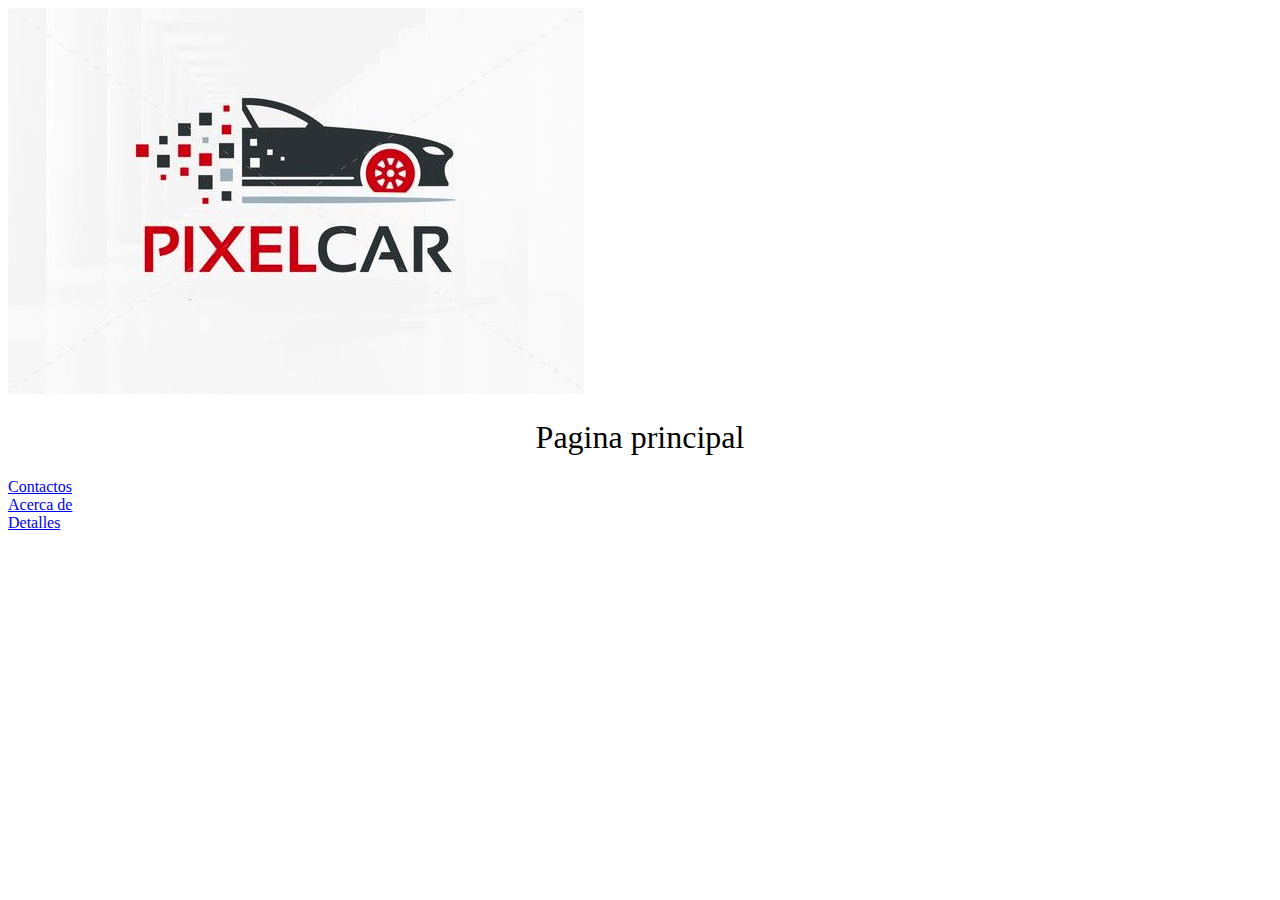
==== WWW/index.html @ ed3bb085 "Avances al index y css" ====
<!-- a) Landing page que presente a la empresa y los vehículos que tiene disponibles.  -->

<!DOCTYPE html>
<html lang="en">
<head>
    <meta charset="UTF-8">
    <meta http-equiv="X-UA-Compatible" content="IE=edge">
    <meta name="viewport" content="width=device-width, initial-scale=1.0">
    <title>Pixel Car</title>
    <link rel="stylesheet" href="../estilos.css">
</head>
<body>
    <div>
        <a href="index.html">    
        <img id="logo" src="../imagenes/pixelCar_logo_color.png" alt="Logo de la compañia">
        </a>
    </div>

    <h1 class="titulos">Pagina principal</h1>
    <div>
        <div>
            <a href="./contactos.html" title="Visita la pagina de contactos">Contactos</a>
        </div>
        <div>
            <a href="./acerca_de.html" title="Visita la pagina de acerca de">Acerca de</a>
        </div>
        <div>
            <a href="./detalles.html" title="Visita la pagina de detalles">Detalles</a>
        </div>
    </div>

</body>
</html>
---- estilos.css ----
h1{
    font-weight: 400;
}

.titulos{
    text-align: center;
}
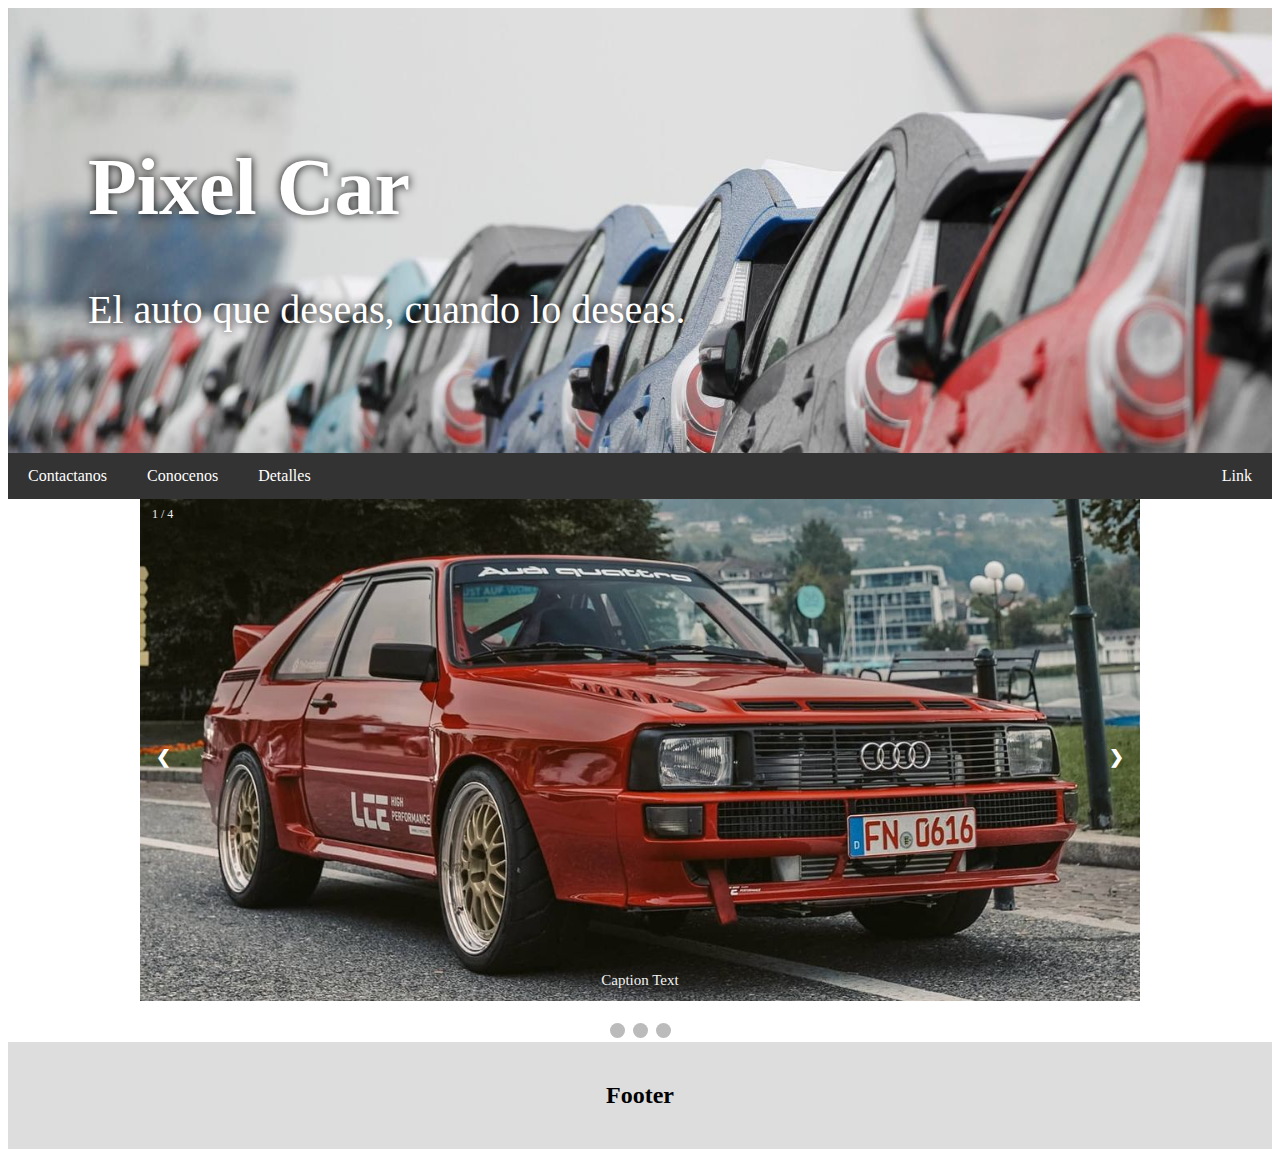
==== commit 4cd3814b: "El index no se quiere actualizar" ====
--- a/WWW/index.html
+++ b/WWW/index.html
@@ -10,24 +10,89 @@
     <link rel="stylesheet" href="../estilos.css">
 </head>
 <body>
-    <div>
+    <!--Logo
+    <div>  
         <a href="index.html">    
-        <img id="logo" src="../imagenes/pixelCar_logo_color.png" alt="Logo de la compañia">
+        <img id="logo"  src="../imagenes/pixelCar_logo_color.png" alt="Logo de la compañia">
         </a>
+    </div> 
+    -->
+
+    <!--Header-->
+    <div class="header">            
+        <h1>Pixel Car</h1>
+        <p>El auto que deseas, cuando lo deseas.</p>
+      </div>
+
+    <!--Barra de navegacion-->
+    <div class="navbar">
+        <a href="./contactos.html" title="Visita la pagina de contactos">Contactanos</a>
+        <a href="./acerca_de.html" title="Visita la pagina de acerca de">Conocenos</a>
+        <a href="./detalles.html" title="Visita la pagina de detalles">Detalles</a>
+        <a href="#" class="right">Link</a>
     </div>
 
-    <h1 class="titulos">Pagina principal</h1>
-    <div>
-        <div>
-            <a href="./contactos.html" title="Visita la pagina de contactos">Contactos</a>
-        </div>
-        <div>
-            <a href="./acerca_de.html" title="Visita la pagina de acerca de">Acerca de</a>
-        </div>
-        <div>
-            <a href="./detalles.html" title="Visita la pagina de detalles">Detalles</a>
-        </div>
+<!-- Slideshow container -->
+<div class="slideshow-container">
+
+    <!-- Full-width images with number and caption text -->
+    <div class="mySlides fade">
+      <div class="numbertext">1 / 4</div>
+      <img src="../imagenes/quattro.jpg" style="width:100%">
+      <div class="text">Caption Text</div>
     </div>
+  
+    <div class="mySlides fade">
+      <div class="numbertext">2 / 4</div>
+      <img src="../imagenes/rs200.jpg" style="width:100%">
+      <div class="text">Caption Two</div>
+    </div>
+  
+    <div class="mySlides fade">
+      <div class="numbertext">3 / 4</div>
+      <img src="../imagenes/ae86_trueno.jpg" style="width:100%">
+      <div class="text">Caption Three</div>
+    </div>
+
+    <div class="mySlides fade">
+        <div class="numbertext">4 / 4</div>
+        <img src="../imagenes/ford_escort.jpg" style="width:100%">
+        <div class="text">Caption Four</div>
+      </div>
+  
+    <!-- Next and previous buttons -->
+    <a class="prev" onclick="plusSlides(-1)">&#10094;</a>
+    <a class="next" onclick="plusSlides(1)">&#10095;</a>
+  </div>
+  <br>
+  
+  <!-- The dots/circles -->
+  <div style="text-align:center">
+    <span class="dot" onclick="currentSlide(1)"></span>
+    <span class="dot" onclick="currentSlide(2)"></span>
+    <span class="dot" onclick="currentSlide(3)"></span>
+  </div>
+
+  <script>
+        var slideIndex = 0;
+    showSlides();
+
+    function showSlides() {
+    var i;
+    var slides = document.getElementsByClassName("mySlides");
+    for (i = 0; i < slides.length; i++) {
+        slides[i].style.display = "none";
+    }
+    slideIndex++;
+    if (slideIndex > slides.length) {slideIndex = 1}
+    slides[slideIndex-1].style.display = "block";
+    setTimeout(showSlides, 5000); // Change image every 5 seconds
+    }
+  </script>
+
+<div class="footer">
+    <h2>Footer</h2>
+  </div>
 
 </body>
 </html>--- a/estilos.css
+++ b/estilos.css
@@ -1,7 +1,175 @@
-h1{
-    font-weight: 400;
+.titulos{
+    text-align: center;
 }
 
-.titulos{
+#logo{
+    width: 200px;
+    height:200px;
+    margin-left: auto;
+    margin-right: auto;
+    display: block;
+}
+
+.center {
+    display: block;
+    margin-left: auto;
+    margin-right: auto;
+    width: 50%;
+  }
+
+.derecha-arriba{
+    border-radius: 10px;
+    border:1px solid rgb(41, 41, 41);
+    height:500px;
+}
+
+.header {
+    padding: 80px; /* some padding */
+    text-align: left;
+    vertical-align: top;
+    background-image: url('./imagenes/carRental.jpg');
+    background-repeat: no-repeat;
+    background-size: 100% 100%;
+    background-attachment: fixed;
+    color: white; /* white text color */
+    text-shadow: black 0px 0px 10px;
+  }
+  
+  /* Increase the font size of the <h1> element */
+  .header h1 {
+    font-size: 80px;
+  }
+
+  .header p {
+      font-size: 40px;
+  }
+
+             /* Style the top navigation bar */
+.navbar {
+    overflow: hidden; /* Hide overflow */
+    background-color: #333; /* Dark background color */
+  }
+  
+  /* Style the navigation bar links */
+  .navbar a {
+    float: left; /* Make sure that the links stay side-by-side */
+    display: block; /* Change the display to block, for responsive reasons (see below) */
+    color: white; /* White text color */
+    text-align: center; /* Center the text */
+    padding: 14px 20px; /* Add some padding */
+    text-decoration: none; /* Remove underline */
+  }
+  
+  /* Right-aligned link */
+  .navbar a.right {
+    float: right; /* Float a link to the right */
+  }
+  
+  /* Change color on hover/mouse-over */
+  .navbar a:hover {
+    background-color: #ddd; /* Grey background color */
+    color: black; /* Black text color */
+  }
+
+
+
+  * {box-sizing:border-box}
+
+  /* Slideshow container */
+  .slideshow-container {
+    max-width: 1000px;
+    position: relative;
+    margin: auto;
+  }
+  
+  /* Hide the images by default */
+  .mySlides {
+    display: none;
+  }
+  
+  /* Next & previous buttons */
+  .prev, .next {
+    cursor: pointer;
+    position: absolute;
+    top: 50%;
+    width: auto;
+    margin-top: -22px;
+    padding: 16px;
+    color: white;
+    font-weight: bold;
+    font-size: 18px;
+    transition: 0.6s ease;
+    border-radius: 0 3px 3px 0;
+    user-select: none;
+  }
+  
+  /* Position the "next button" to the right */
+  .next {
+    right: 0;
+    border-radius: 3px 0 0 3px;
+  }
+  
+  /* On hover, add a black background color with a little bit see-through */
+  .prev:hover, .next:hover {
+    background-color: rgba(0,0,0,0.8);
+  }
+  
+  /* Caption text */
+  .text {
+    color: #f2f2f2;
+    font-size: 15px;
+    padding: 8px 12px;
+    position: absolute;
+    bottom: 8px;
+    width: 100%;
     text-align: center;
-}+  }
+  
+  /* Number text (1/3 etc) */
+  .numbertext {
+    color: #f2f2f2;
+    font-size: 12px;
+    padding: 8px 12px;
+    position: absolute;
+    top: 0;
+  }
+  
+  /* The dots/bullets/indicators */
+  .dot {
+    cursor: pointer;
+    height: 15px;
+    width: 15px;
+    margin: 0 2px;
+    background-color: #bbb;
+    border-radius: 50%;
+    display: inline-block;
+    transition: background-color 0.6s ease;
+  }
+  
+  .active, .dot:hover {
+    background-color: #717171;
+  }
+  
+  /* Fading animation */
+  .fade {
+    -webkit-animation-name: fade;
+    -webkit-animation-duration: 1.5s;
+    animation-name: fade;
+    animation-duration: 1.5s;
+  }
+  
+  @-webkit-keyframes fade {
+    from {opacity: .4}
+    to {opacity: 1}
+  }
+  
+  @keyframes fade {
+    from {opacity: .4}
+    to {opacity: 1}
+  }
+
+  .footer {
+    padding: 20px; /* Some padding */
+    text-align: center; /* Center text*/
+    background: #ddd; /* Grey background */
+  }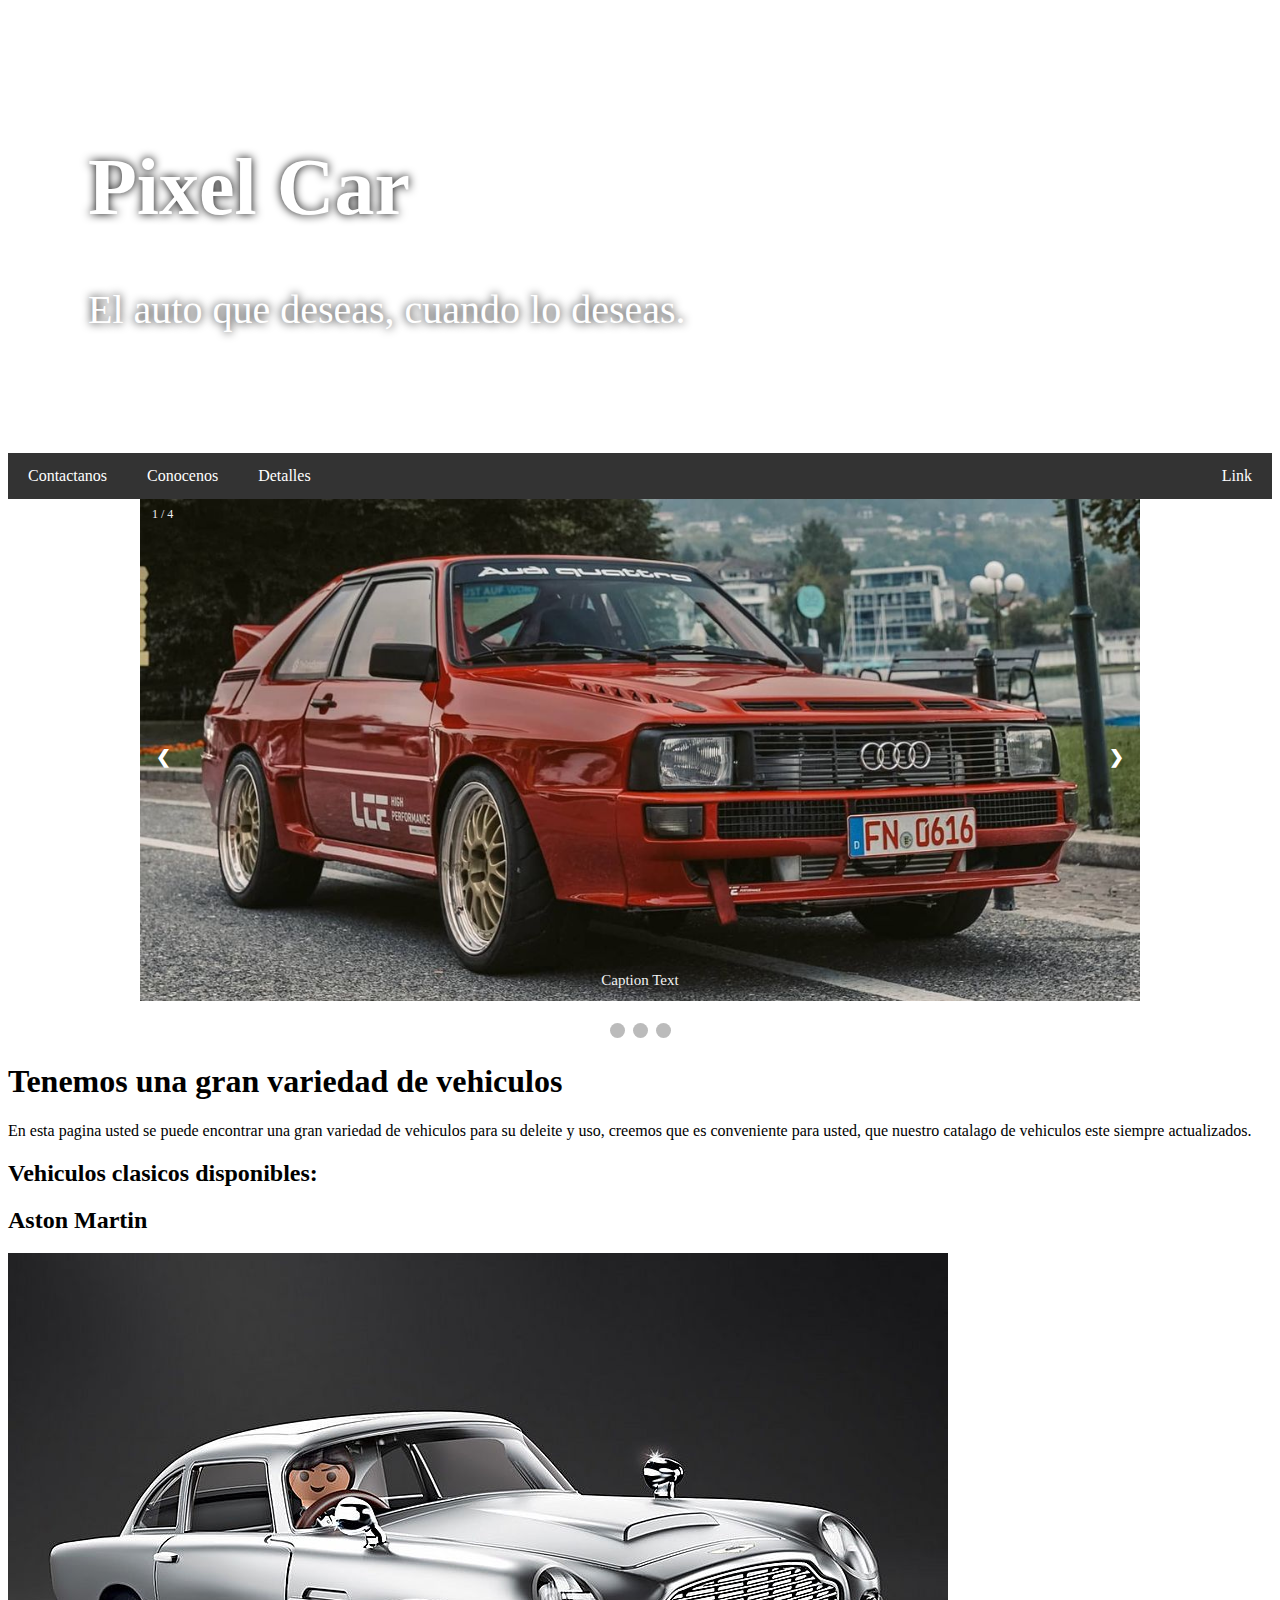
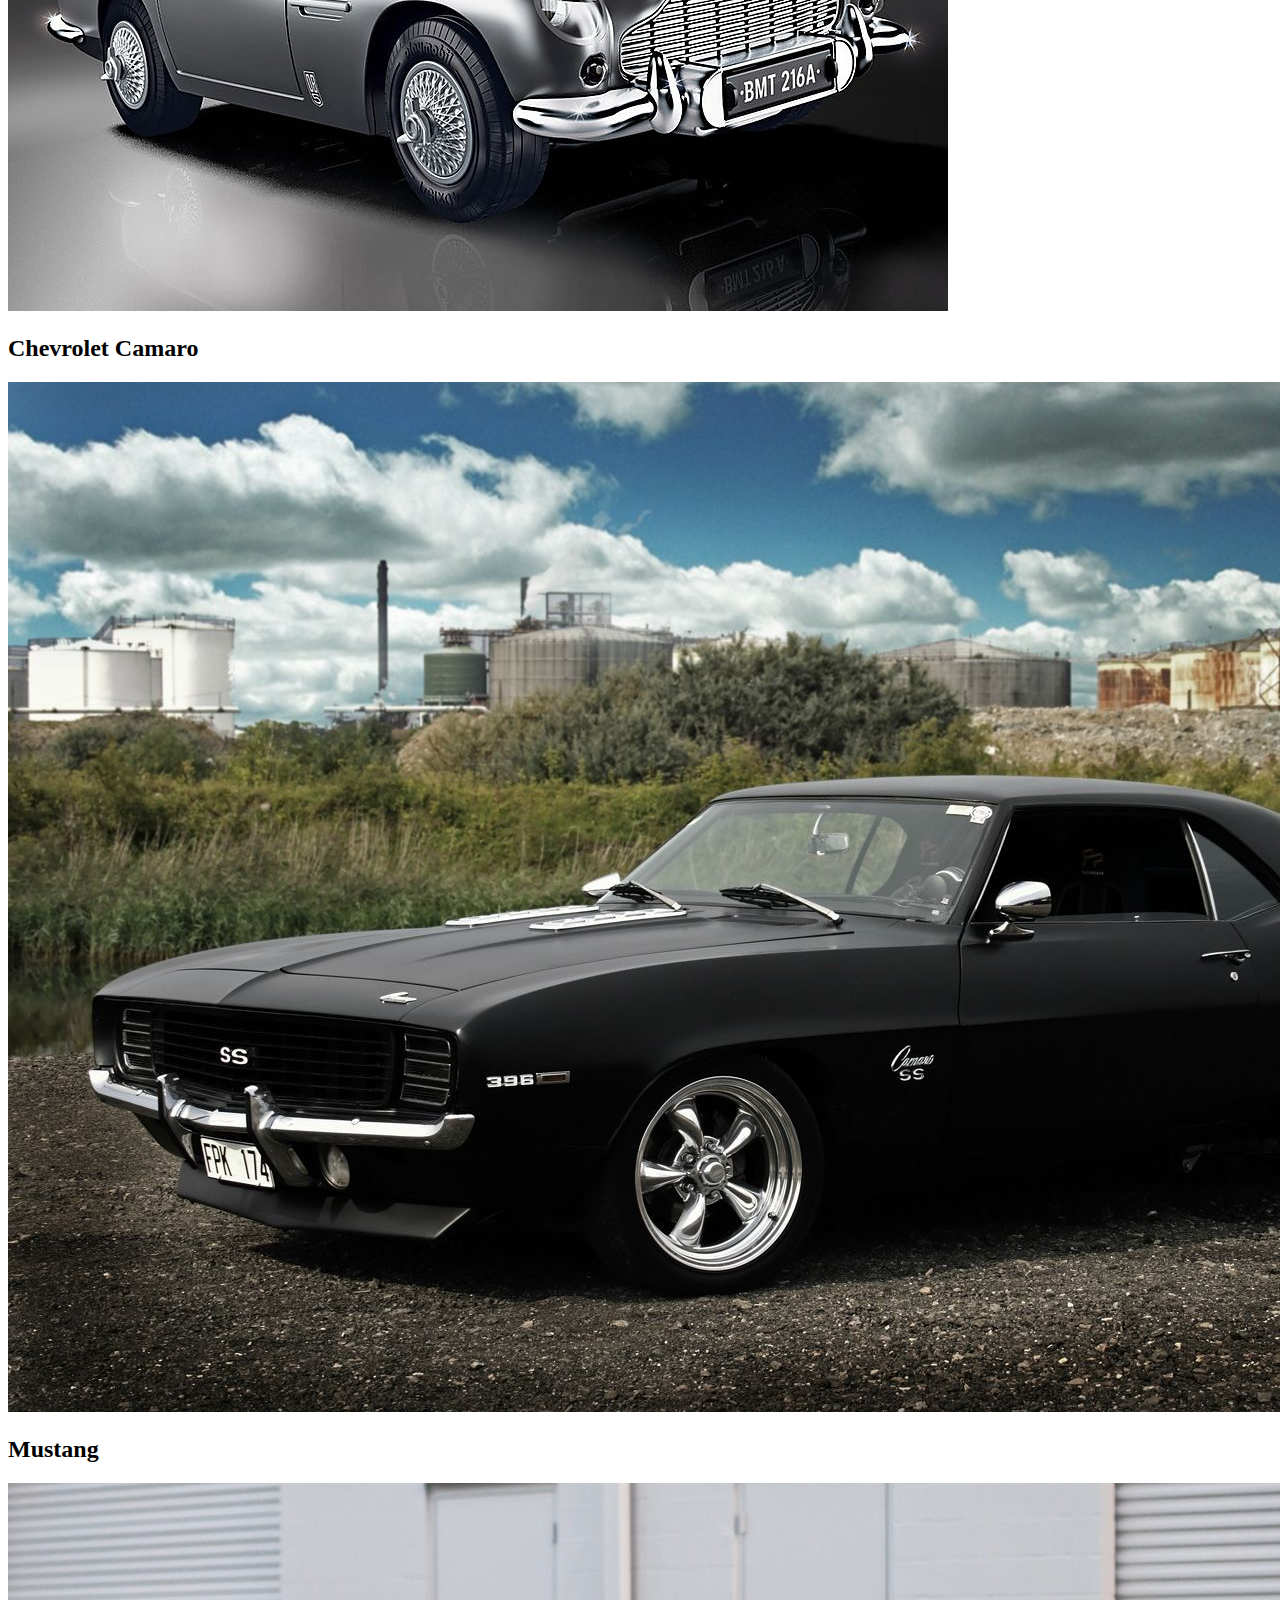
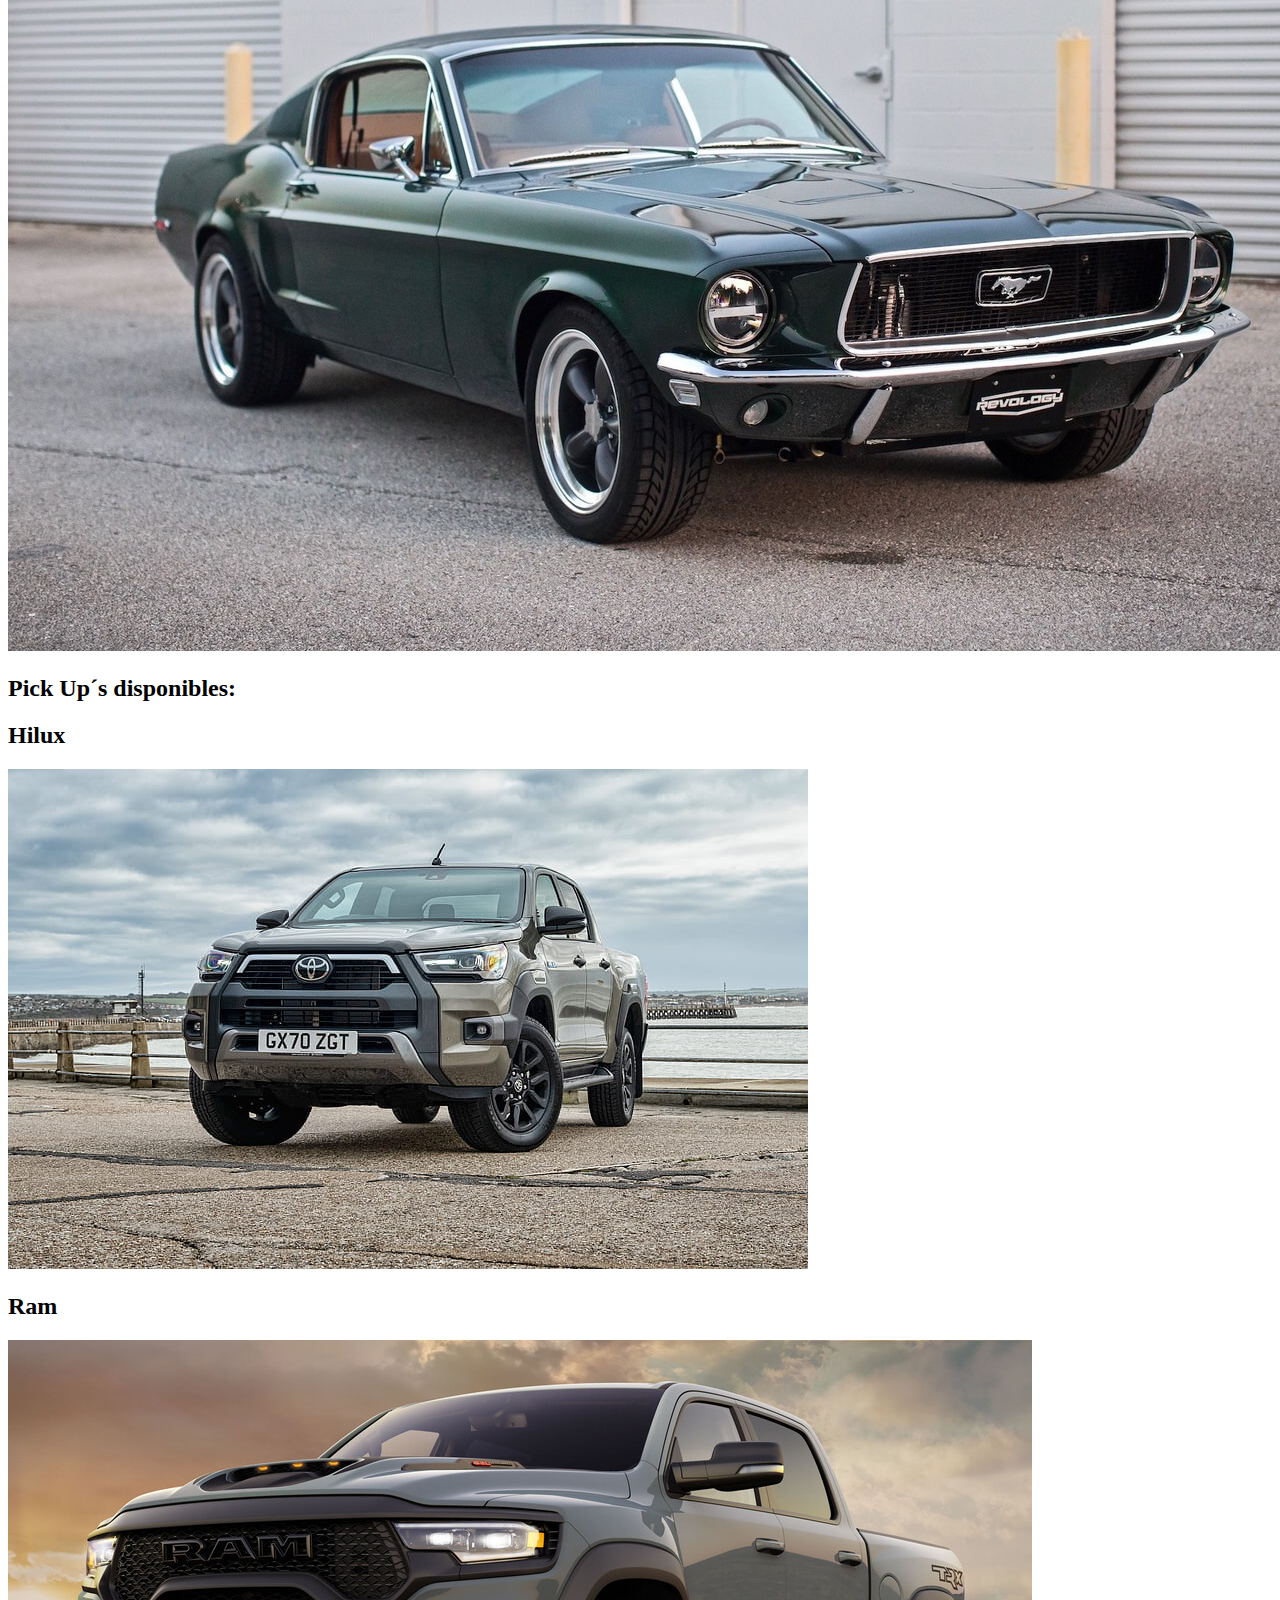
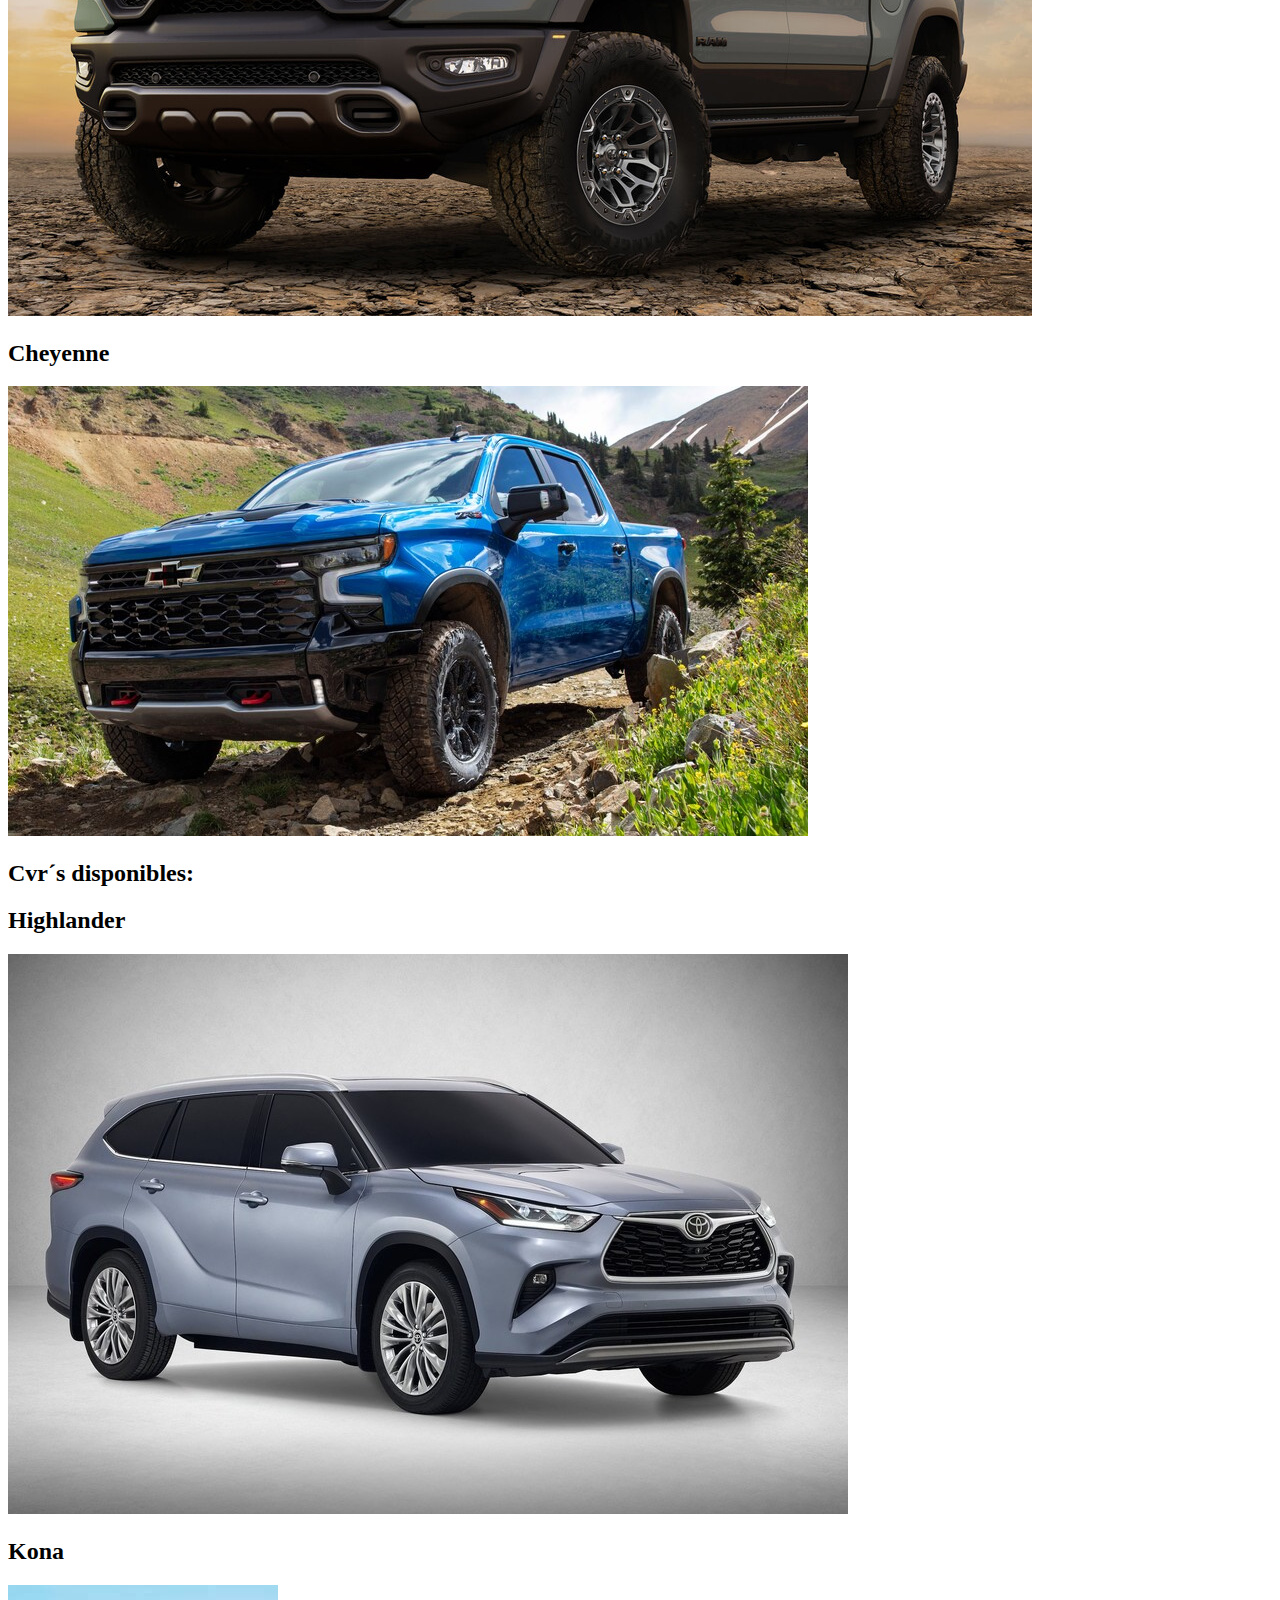
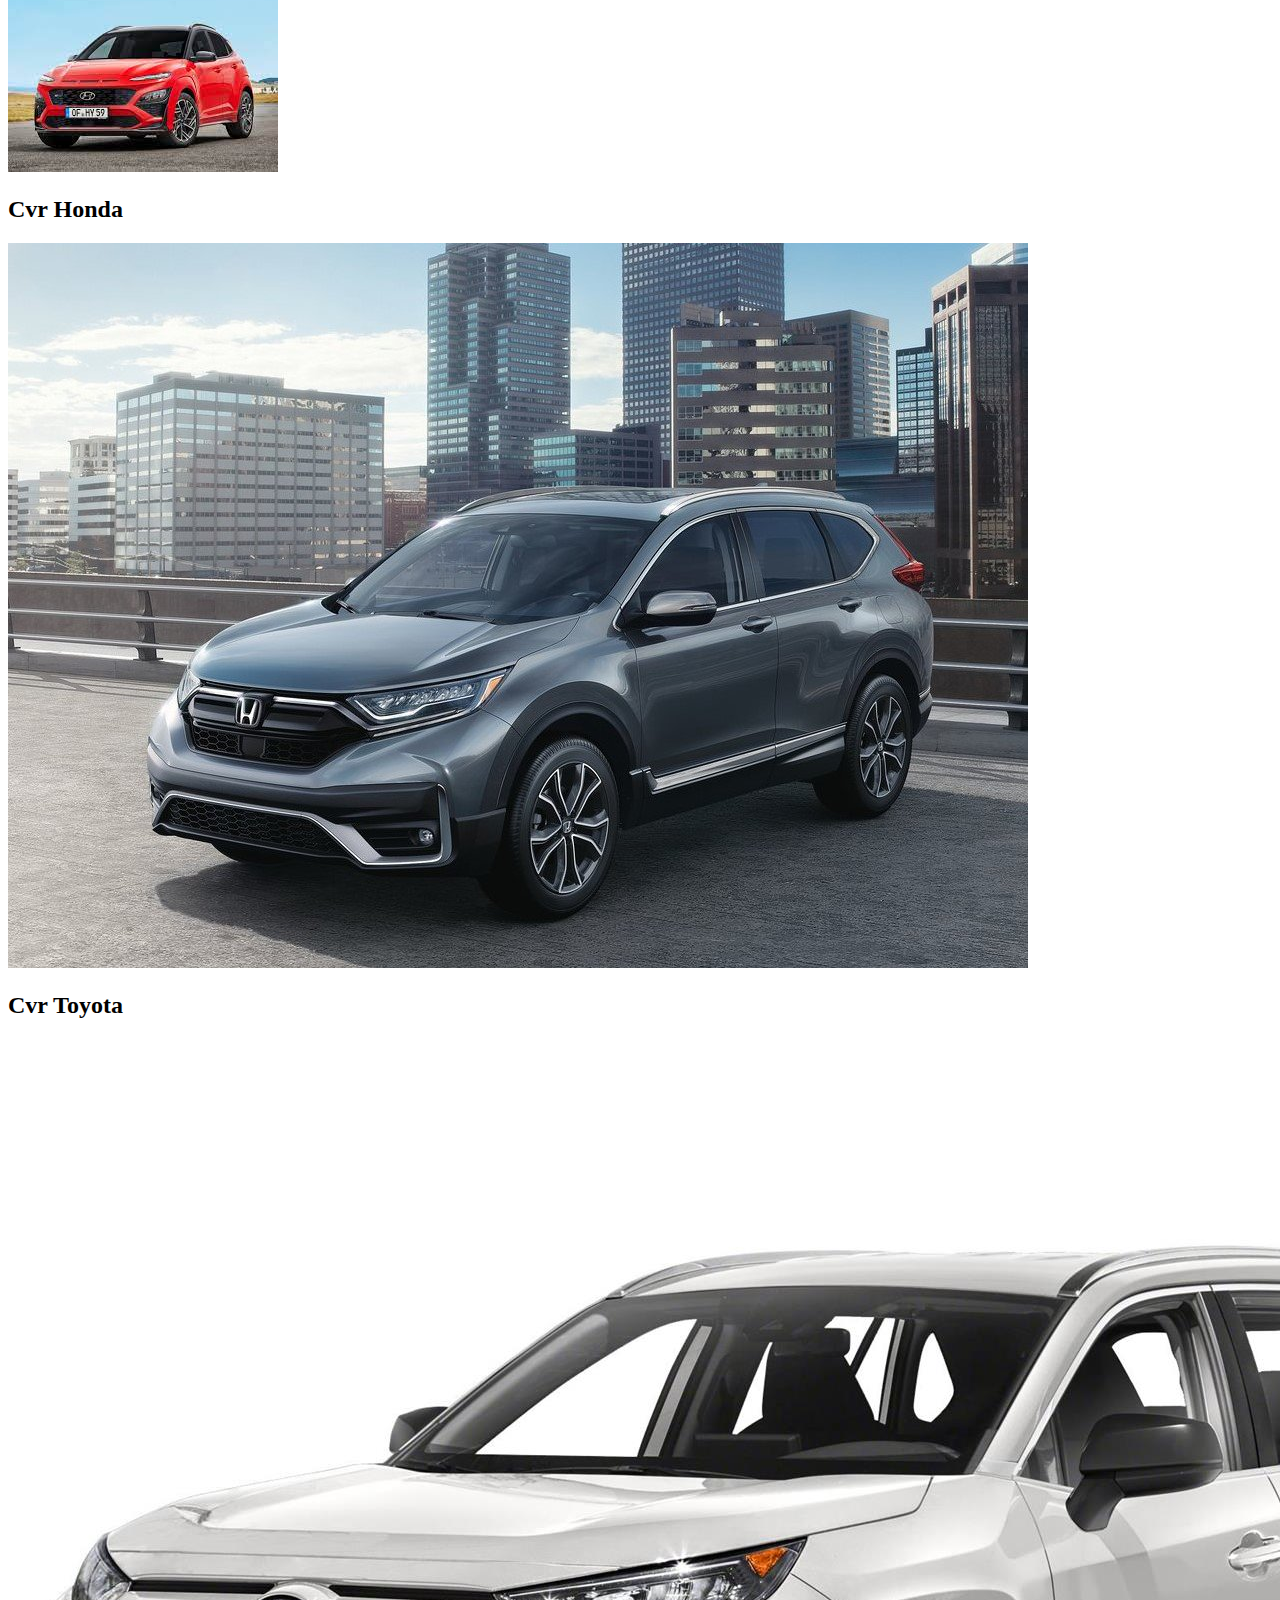
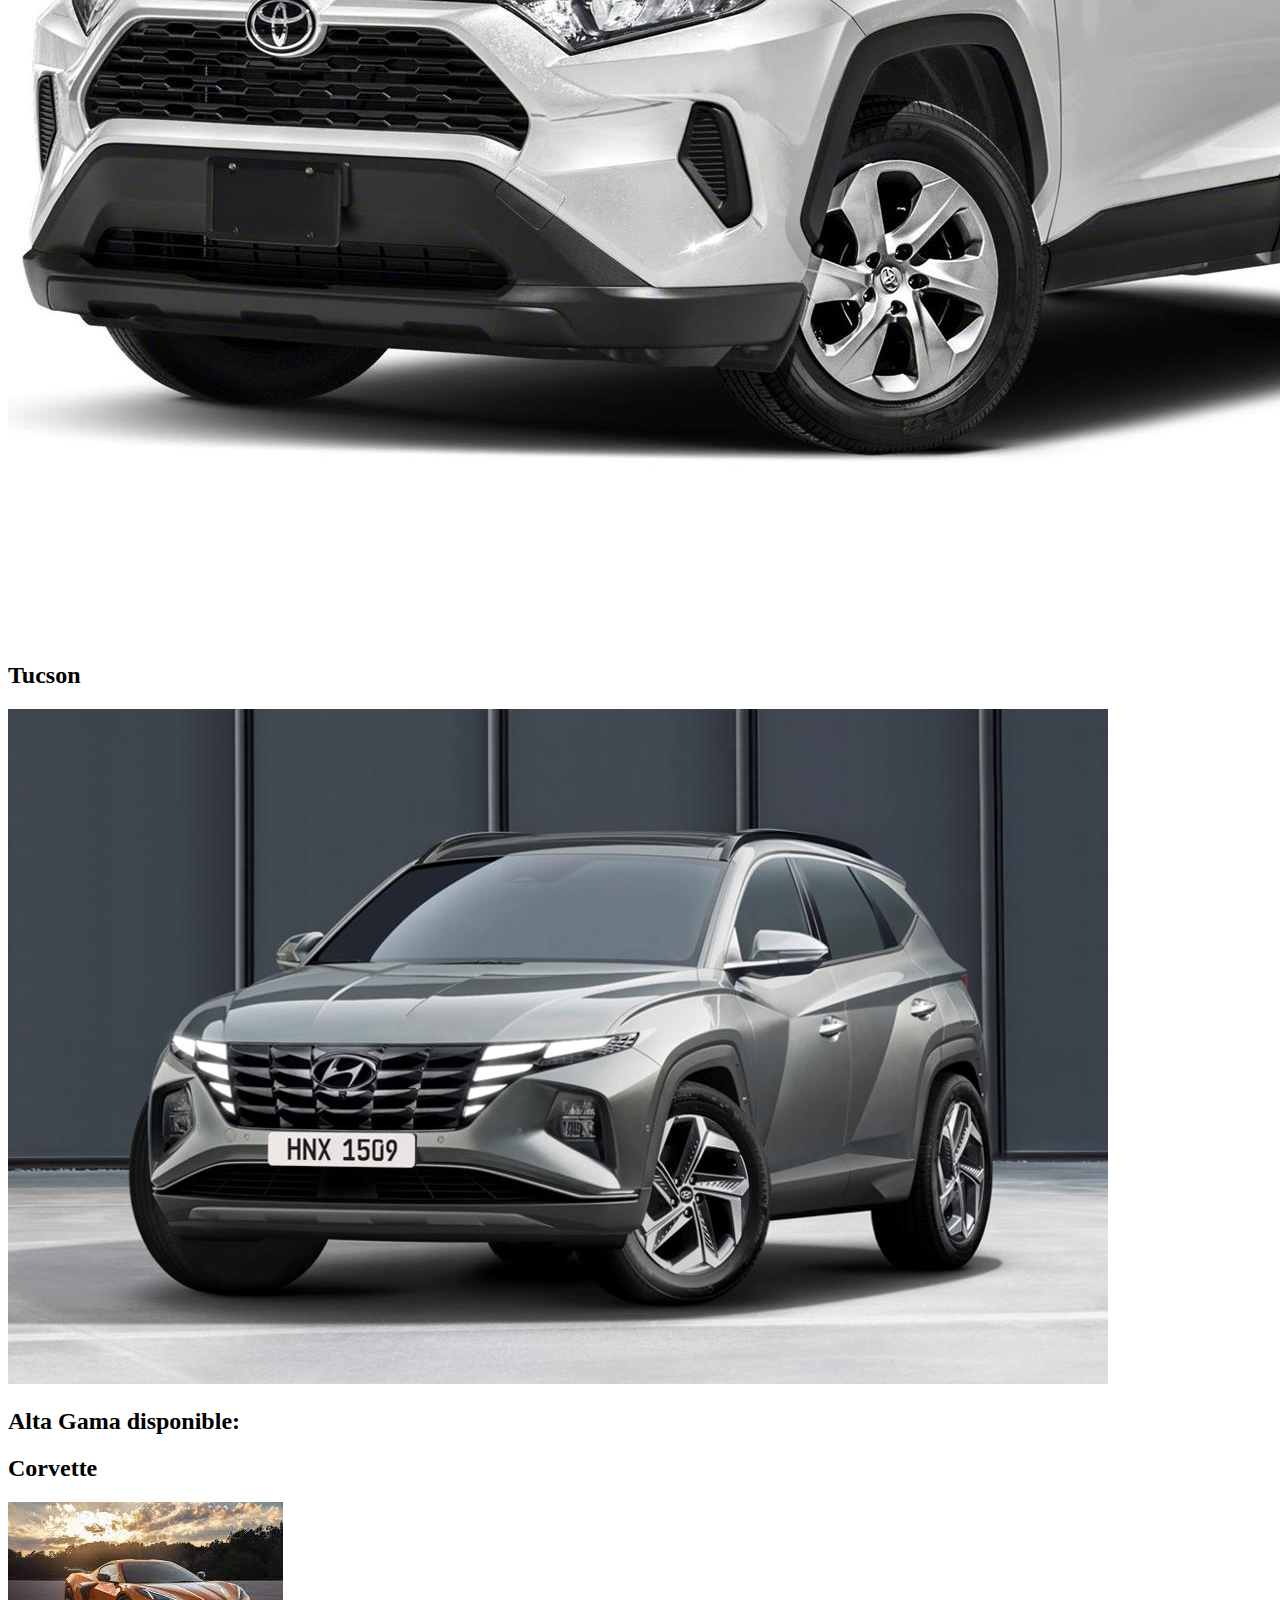
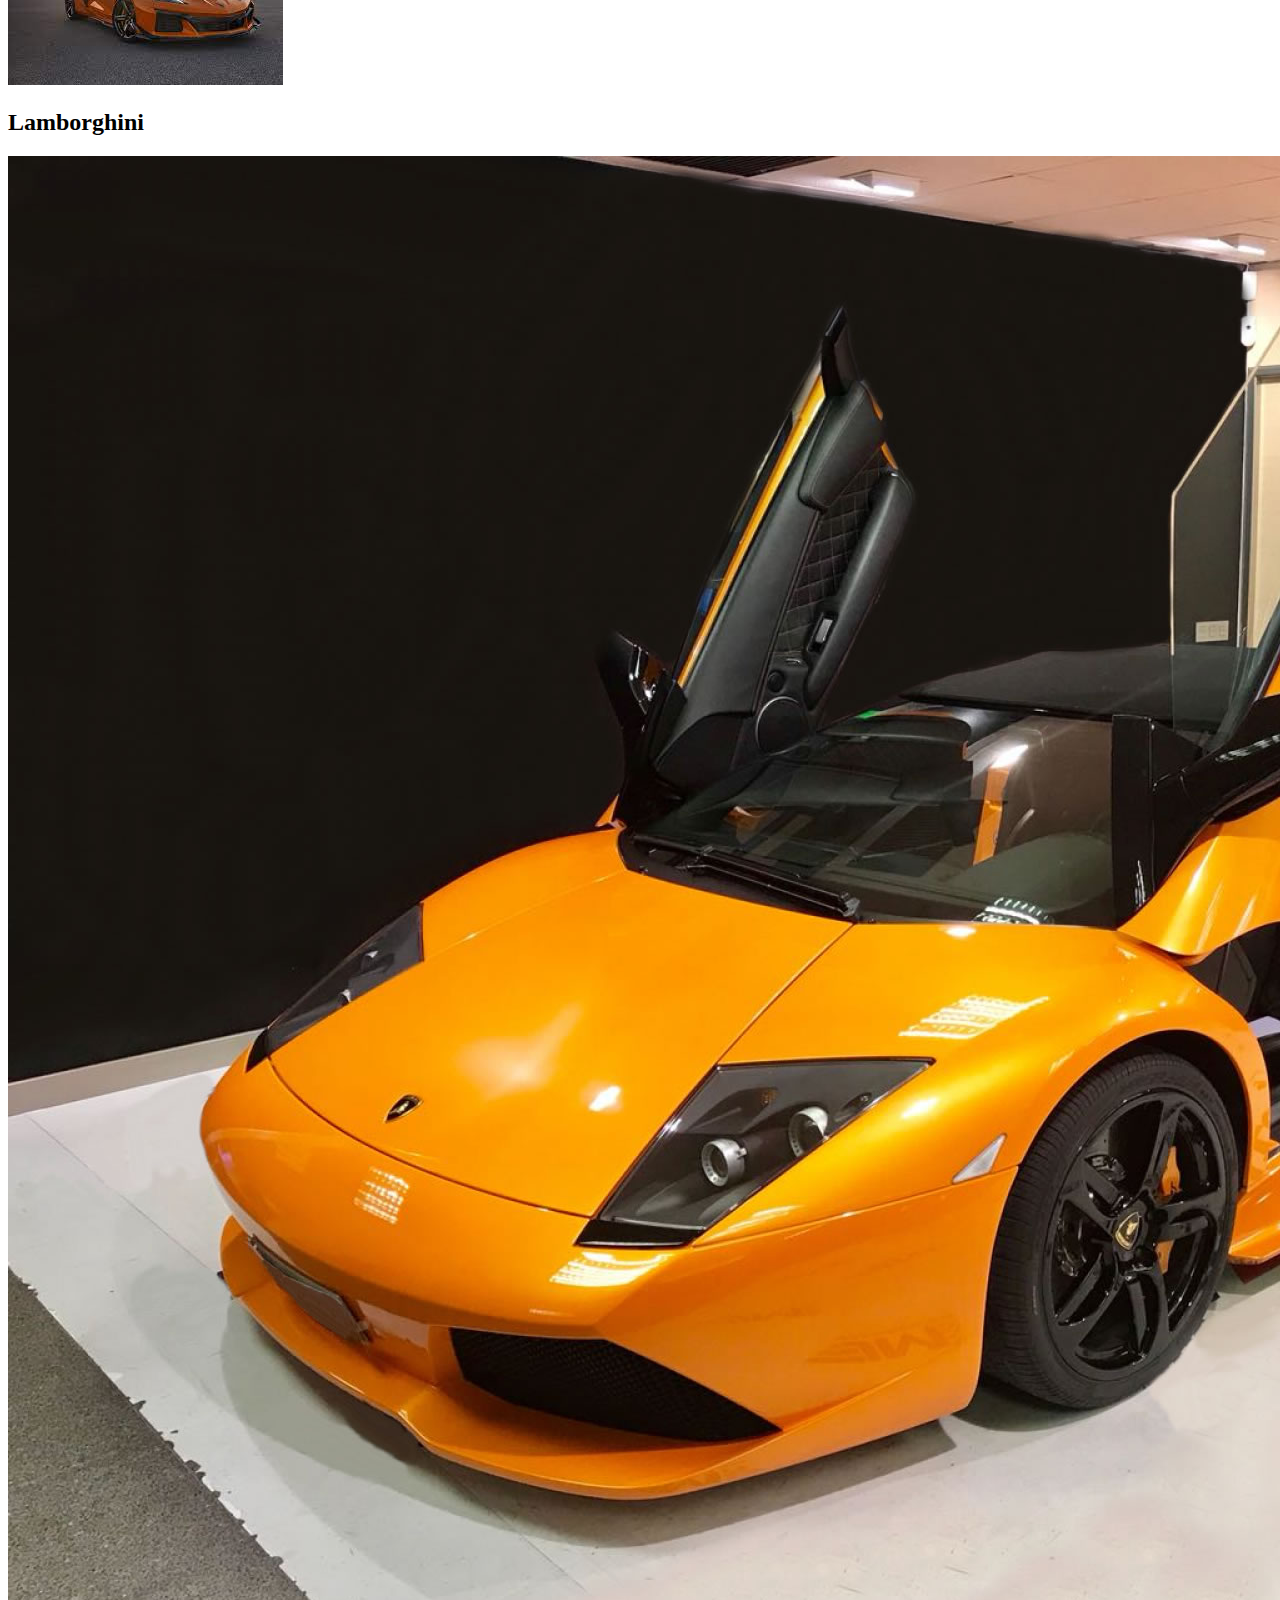
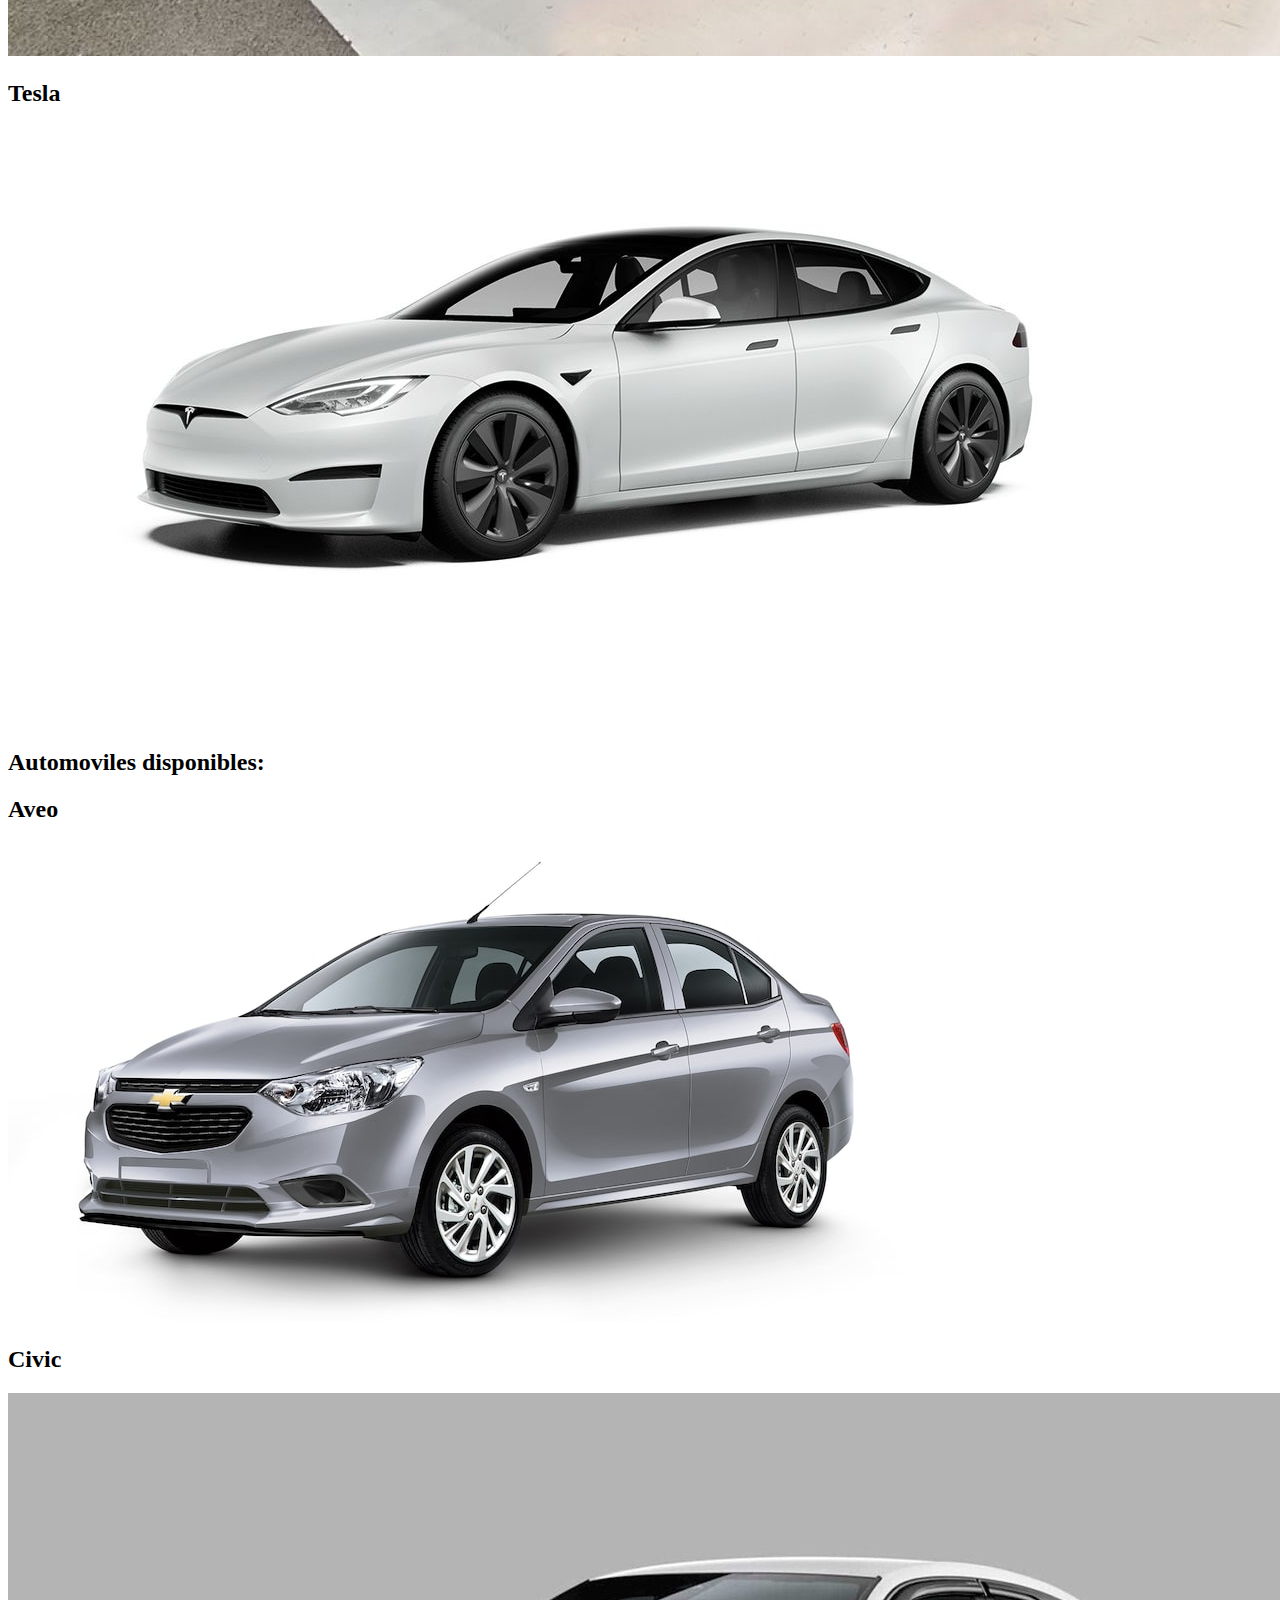
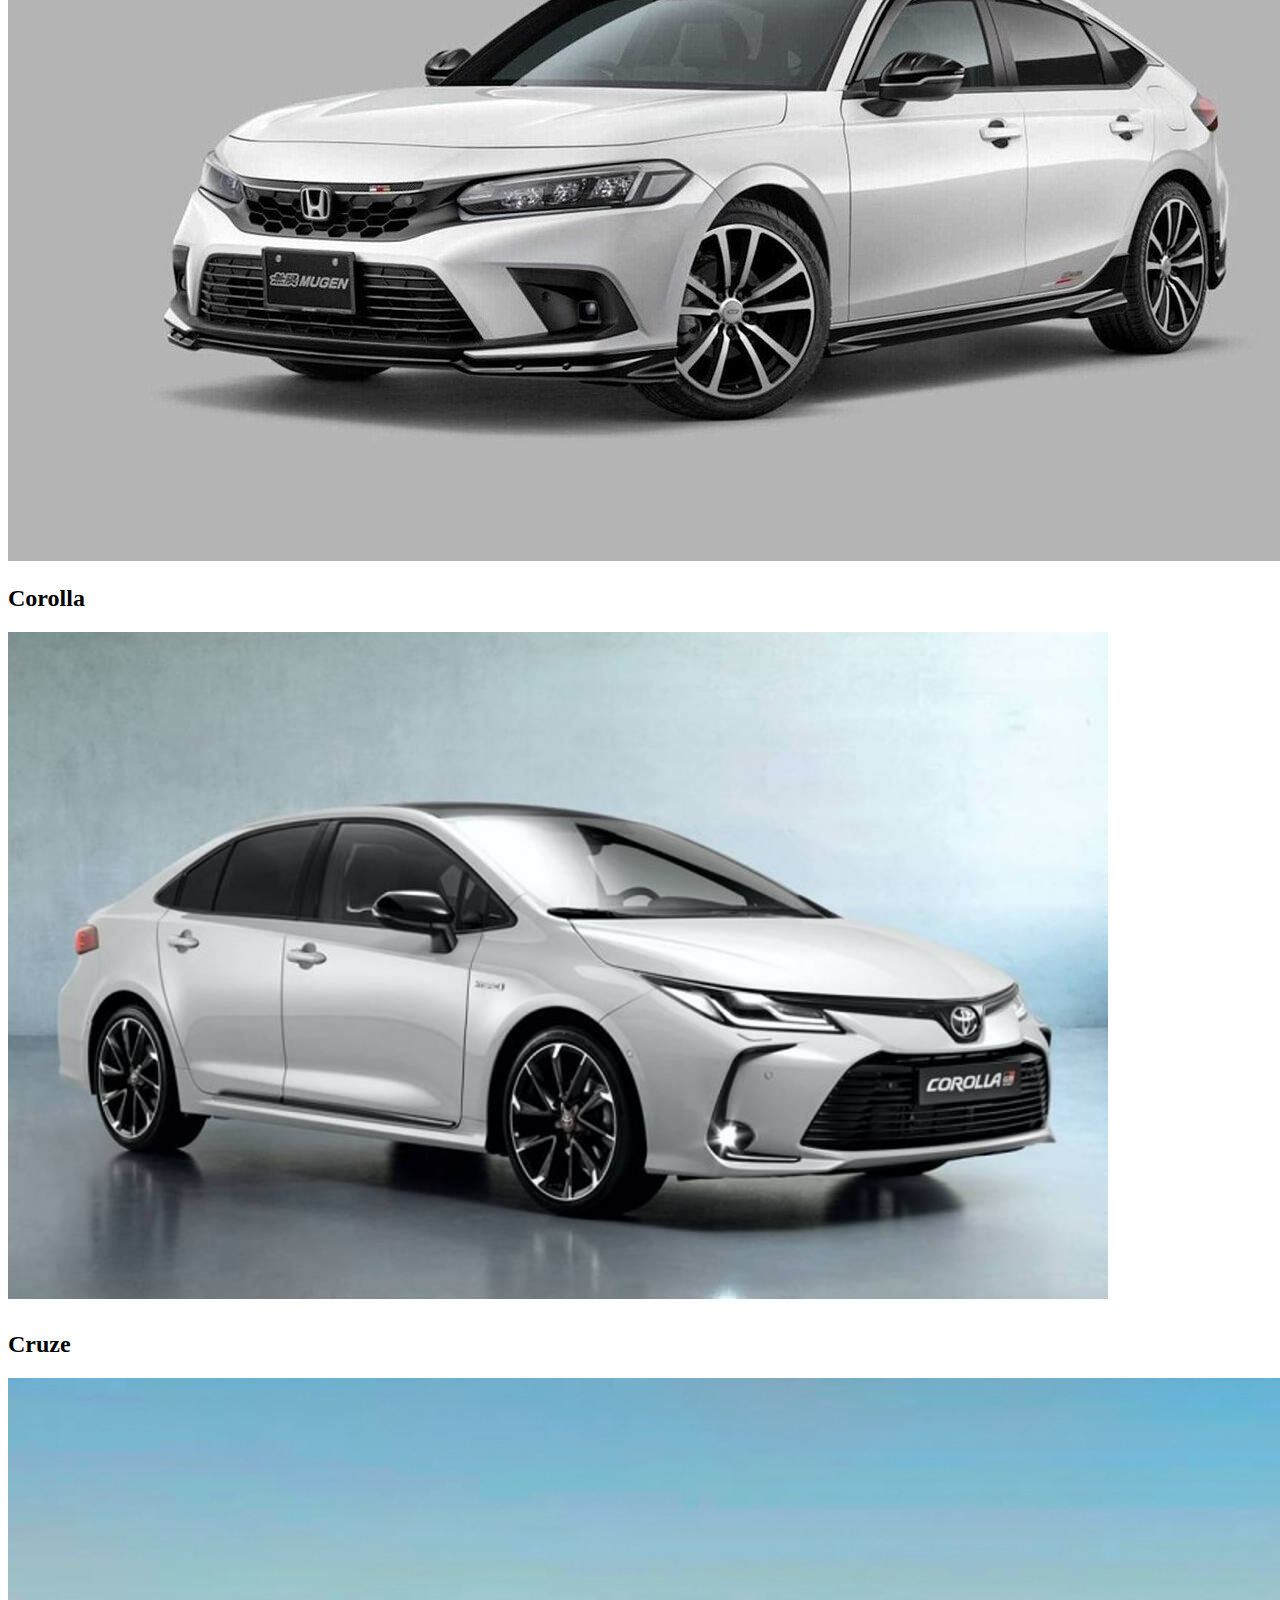
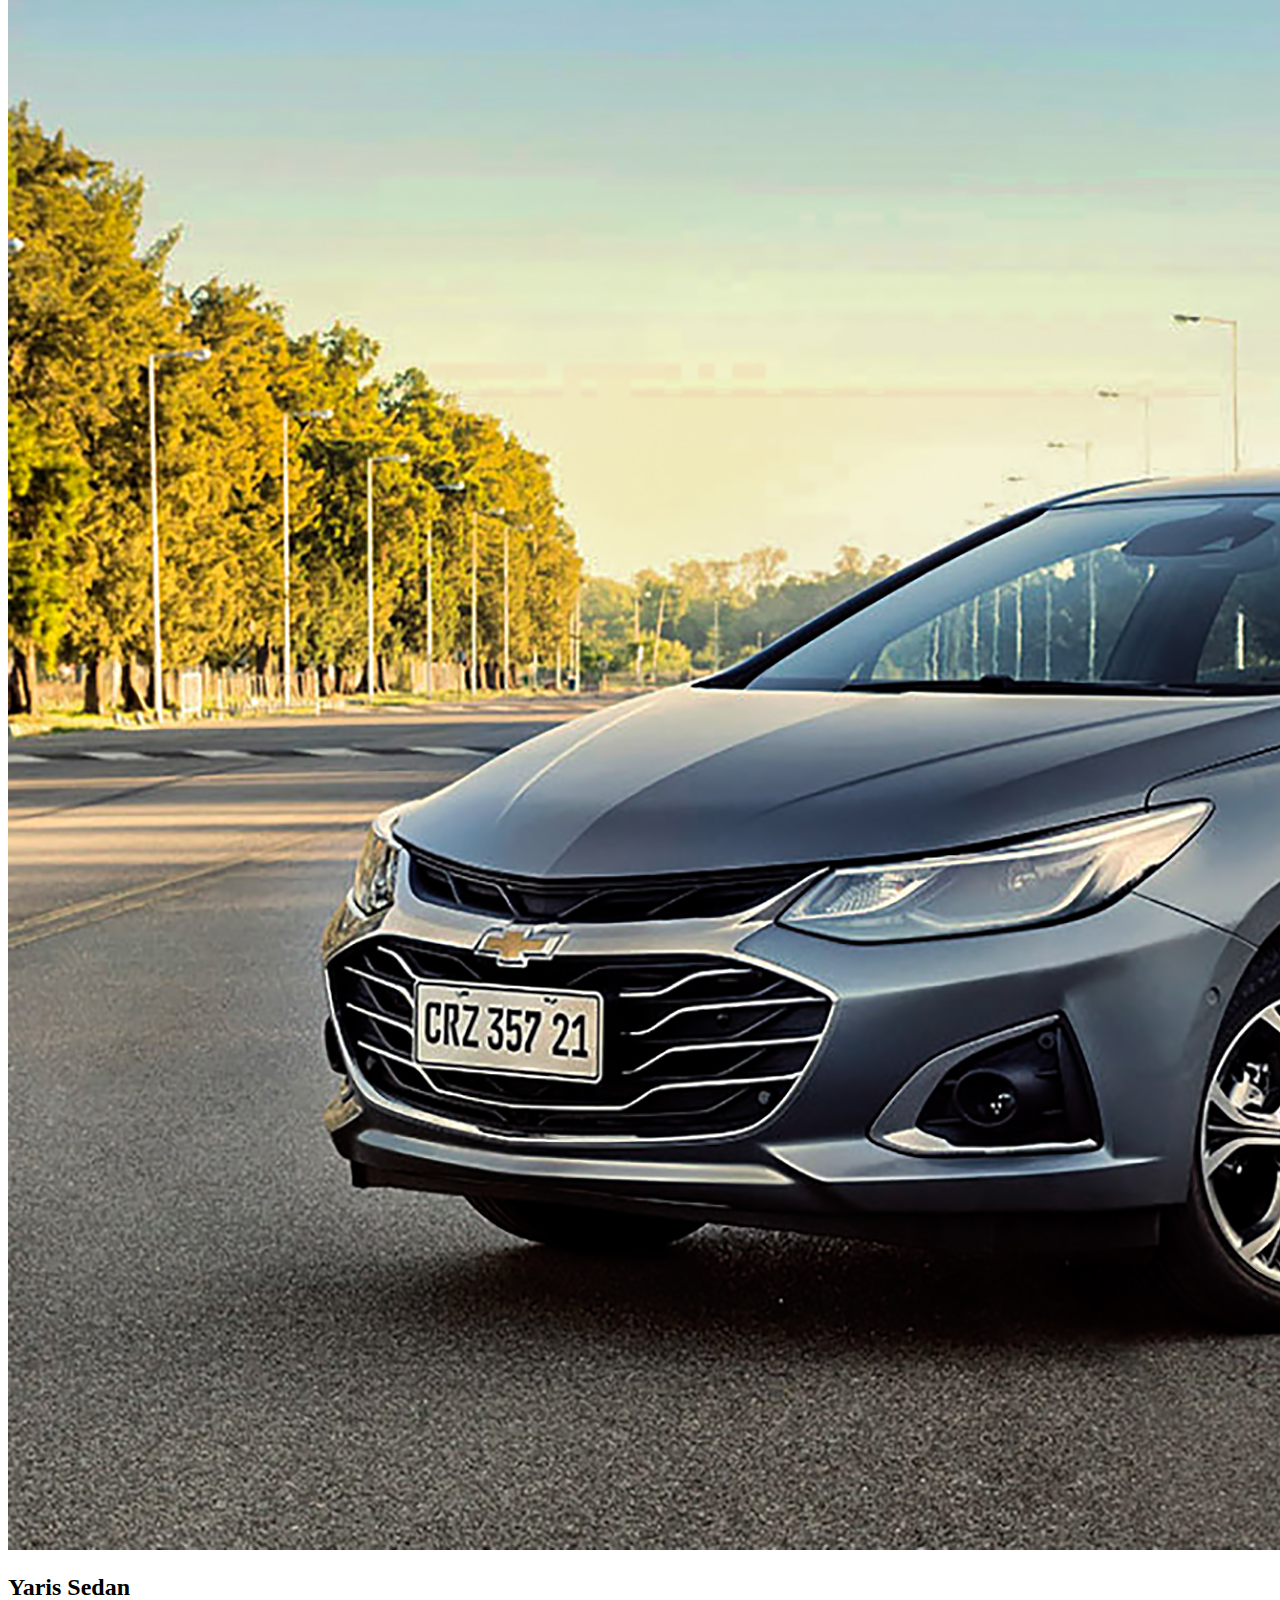
==== commit 6f06a207: "Agregando elementos al index" ====
--- a/WWW/index.html
+++ b/WWW/index.html
@@ -1,98 +1,171 @@
 <!-- a) Landing page que presente a la empresa y los vehículos que tiene disponibles.  -->
-
 <!DOCTYPE html>
 <html lang="en">
+ 
 <head>
     <meta charset="UTF-8">
     <meta http-equiv="X-UA-Compatible" content="IE=edge">
     <meta name="viewport" content="width=device-width, initial-scale=1.0">
     <title>Pixel Car</title>
-    <link rel="stylesheet" href="../estilos.css">
+    <link rel="stylesheet" href="css/estilos.css">
 </head>
 <body>
-    <!--Logo
-    <div>  
-        <a href="index.html">    
-        <img id="logo"  src="../imagenes/pixelCar_logo_color.png" alt="Logo de la compañia">
+    <!--<div>
+        <a href="index.html">
+        <img id="logo" src="imagenes/pixelCar_logo_color.png" alt="Logo de la compañia">
         </a>
-    </div> 
-    -->
+    </div>-->
+<!--Header-->
+<div class="header">            
+  <h1>Pixel Car</h1>
+  <p>El auto que deseas, cuando lo deseas.</p>
+</div>
 
-    <!--Header-->
-    <div class="header">            
-        <h1>Pixel Car</h1>
-        <p>El auto que deseas, cuando lo deseas.</p>
-      </div>
-
-    <!--Barra de navegacion-->
-    <div class="navbar">
-        <a href="./contactos.html" title="Visita la pagina de contactos">Contactanos</a>
-        <a href="./acerca_de.html" title="Visita la pagina de acerca de">Conocenos</a>
-        <a href="./detalles.html" title="Visita la pagina de detalles">Detalles</a>
-        <a href="#" class="right">Link</a>
-    </div>
+<!--Barra de navegacion-->
+<div class="navbar">
+  <a href="./WWW/contactos.html" title="Visita la pagina de contactos">Contactanos</a>
+  <a href="./WWW/acerca_de.html" title="Visita la pagina de acerca de">Conocenos</a>
+  <a href="./WWW/detalles.html" title="Visita la pagina de detalles">Detalles</a>
+  <a href="#" class="right">Link</a>
+</div>
 
 <!-- Slideshow container -->
 <div class="slideshow-container">
 
-    <!-- Full-width images with number and caption text -->
-    <div class="mySlides fade">
-      <div class="numbertext">1 / 4</div>
-      <img src="../imagenes/quattro.jpg" style="width:100%">
-      <div class="text">Caption Text</div>
-    </div>
-  
-    <div class="mySlides fade">
-      <div class="numbertext">2 / 4</div>
-      <img src="../imagenes/rs200.jpg" style="width:100%">
-      <div class="text">Caption Two</div>
-    </div>
-  
-    <div class="mySlides fade">
-      <div class="numbertext">3 / 4</div>
-      <img src="../imagenes/ae86_trueno.jpg" style="width:100%">
-      <div class="text">Caption Three</div>
-    </div>
+<!-- Full-width images with number and caption text -->
+<div class="mySlides fade">
+<div class="numbertext">1 / 4</div>
+<img src="imagenes/quattro.jpg" style="width:100%">
+<div class="text">Caption Text</div>
+</div>
 
-    <div class="mySlides fade">
-        <div class="numbertext">4 / 4</div>
-        <img src="../imagenes/ford_escort.jpg" style="width:100%">
-        <div class="text">Caption Four</div>
-      </div>
-  
-    <!-- Next and previous buttons -->
-    <a class="prev" onclick="plusSlides(-1)">&#10094;</a>
-    <a class="next" onclick="plusSlides(1)">&#10095;</a>
-  </div>
-  <br>
-  
-  <!-- The dots/circles -->
-  <div style="text-align:center">
-    <span class="dot" onclick="currentSlide(1)"></span>
-    <span class="dot" onclick="currentSlide(2)"></span>
-    <span class="dot" onclick="currentSlide(3)"></span>
-  </div>
+<div class="mySlides fade">
+<div class="numbertext">2 / 4</div>
+<img src="imagenes/rs200.jpg" style="width:100%">
+<div class="text">Caption Two</div>
+</div>
 
-  <script>
-        var slideIndex = 0;
-    showSlides();
+<div class="mySlides fade">
+<div class="numbertext">3 / 4</div>
+<img src="imagenes/ae86_trueno.jpg" style="width:100%">
+<div class="text">Caption Three</div>
+</div>
 
-    function showSlides() {
-    var i;
-    var slides = document.getElementsByClassName("mySlides");
-    for (i = 0; i < slides.length; i++) {
-        slides[i].style.display = "none";
-    }
-    slideIndex++;
-    if (slideIndex > slides.length) {slideIndex = 1}
-    slides[slideIndex-1].style.display = "block";
-    setTimeout(showSlides, 5000); // Change image every 5 seconds
-    }
-  </script>
+<div class="mySlides fade">
+  <div class="numbertext">4 / 4</div>
+  <img src="imagenes/ford_escort.jpg" style="width:100%">
+  <div class="text">Caption Four</div>
+</div>
 
-<div class="footer">
-    <h2>Footer</h2>
-  </div>
+<!-- Next and previous buttons -->
+<a class="prev" onclick="plusSlides(-1)">&#10094;</a>
+<a class="next" onclick="plusSlides(1)">&#10095;</a>
+</div>
+<br>
 
+<!-- The dots/circles -->
+<div style="text-align:center">
+<span class="dot" onclick="currentSlide(1)"></span>
+<span class="dot" onclick="currentSlide(2)"></span>
+<span class="dot" onclick="currentSlide(3)"></span>
+</div>
+<script>
+  var slideIndex = 0;
+showSlides();
+
+function showSlides() {
+var i;
+var slides = document.getElementsByClassName("mySlides");
+for (i = 0; i < slides.length; i++) {
+  slides[i].style.display = "none";
+}
+slideIndex++;
+if (slideIndex > slides.length) {slideIndex = 1}
+slides[slideIndex-1].style.display = "block";
+setTimeout(showSlides, 5000); // Change image every 5 seconds
+}
+</script>
+    <section>
+      <article>
+        <h1>Tenemos una gran variedad de vehiculos</h1>
+        <p>
+          En esta pagina usted se puede encontrar una gran variedad de vehiculos para su deleite y uso, creemos que es
+          conveniente para usted, que nuestro catalago de vehiculos este siempre actualizados.
+        </p>
+        <h2>Vehiculos clasicos disponibles: </h2>
+
+        <h2>Aston Martin</h2>
+        <img id="auto" src="imagenes/astonmartin.jpg" alt="auto disponible">
+        <h2>Chevrolet Camaro</h2>
+        <img id="auto" src="imagenes/camaro.jpg" alt="auto disponible">
+        <h2>Mustang</h2>
+        <img id="auto" src="imagenes/Mustang.jpg" alt="auto disponible">
+
+        <h2>Pick Up´s disponibles: </h2>
+
+        <h2>Hilux</h2>
+        <img id="auto" src="imagenes/Hilux.jpg" alt="auto disponible">
+        <h2>Ram</h2>
+        <img id="auto" src="imagenes/Ram.jpg" alt="auto disponible">
+        <h2>Cheyenne</h2>
+        <img id="auto" src="imagenes/Cheyenne.jpg" alt="auto disponible">
+
+        <h2>Cvr´s disponibles: </h2>
+
+        <h2>Highlander</h2>
+        <img id="auto" src="imagenes/highlander.jpg" alt="auto disponible">
+        <h2>Kona</h2>
+        <img id="auto" src="imagenes/kona.jpg" alt="auto disponible">
+        <h2>Cvr Honda</h2>
+        <img id="auto" src="imagenes/cvr.jpg" alt="auto disponible">
+        <h2>Cvr Toyota</h2>
+        <img id="auto" src="imagenes/cvrT.jpg" alt="auto disponibles">
+        <h2>Tucson</h2>
+        <img id="auto" src="imagenes/Tucson.jpg" alt="auto disponibles">
+
+        <h2>Alta Gama disponible: </h2>
+
+        <h2>Corvette</h2>
+        <img id="auto" src="imagenes/corvette.jpg" alt="auto disponible">
+        <h2>Lamborghini</h2>
+        <img id="auto" src="imagenes/lambo.jpg" alt="auto disponible">
+        <h2>Tesla</h2>
+        <img id="auto" src="imagenes/Tesla.jpg" alt="auto disponible">
+
+        <h2>Automoviles disponibles: </h2>
+
+        <h2>Aveo</h2>
+        <img id="auto" src="imagenes/aveo.jpg" alt="auto disponible">
+        <h2>Civic</h2>
+        <img id="auto" src="imagenes/civic.jpg" alt="auto disponible">
+        <h2>Corolla</h2>
+        <img id="auto" src="imagenes/corolla.jpg" alt="auto disponibles">
+        <h2>Cruze</h2>
+        <img id="auto" src="imagenes/cruze.jpg" alt="auto disponible">
+        <h2>Yaris Sedan</h2>
+        <img id="auto" src="imagenes/YarisSd.jpg" alt="auto disponibles">
+        <h2>Ioniq</h2>
+        <img id="auto" src="imagenes/ioniq.jpg" alt="auto disponibles">
+        <h2>Sentra</h2>
+        <img id="auto" src="imagenes/sentra.jpg" alt="auto disponibles">
+
+        <h2>Automoviles tipo HB disponibles: </h2>
+
+        <h2>Beat</h2>
+        <img id="auto" src="imagenes/beat.jpg" alt="auto disponible">
+        <h2>YarisHB</h2>
+        <img id="auto" src="imagenes/yarisHB.jpg" alt="auto disponibles">
+        <h2>Sonic</h2>
+        <img id="auto" src="imagenes/sonic.jpg" alt="auto disponibles">
+        <h2>March</h2>
+        <img id="auto" src="imagenes/march.jpg" alt="auto disponibles">
+
+
+        <div class="footer">
+          <h2>Footer</h2>
+        </div>
+      </section>
+    </article>   
 </body>
-</html>+
+</html>
--- a/WWW/css/estilos.css
+++ b/WWW/css/estilos.css
@@ -0,0 +1,175 @@
+.titulos{
+    text-align: center;
+}
+
+#logo{
+    width: 200px;
+    height:200px;
+    margin-left: auto;
+    margin-right: auto;
+    display: block;
+}
+
+.center {
+    display: block;
+    margin-left: auto;
+    margin-right: auto;
+    width: 50%;
+  }
+
+.derecha-arriba{
+    border-radius: 10px;
+    border:1px solid rgb(41, 41, 41);
+    height:500px;
+}
+
+.header {
+    padding: 80px; /* some padding */
+    text-align: left;
+    vertical-align: top;
+    background-image: url('./imagenes/carRental.jpg');
+    background-repeat: no-repeat;
+    background-size: 100% 100%;
+    background-attachment: fixed;
+    color: white; /* white text color */
+    text-shadow: black 0px 0px 10px;
+  }
+  
+  /* Increase the font size of the <h1> element */
+  .header h1 {
+    font-size: 80px;
+  }
+
+  .header p {
+      font-size: 40px;
+  }
+
+             /* Style the top navigation bar */
+.navbar {
+    overflow: hidden; /* Hide overflow */
+    background-color: #333; /* Dark background color */
+  }
+  
+  /* Style the navigation bar links */
+  .navbar a {
+    float: left; /* Make sure that the links stay side-by-side */
+    display: block; /* Change the display to block, for responsive reasons (see below) */
+    color: white; /* White text color */
+    text-align: center; /* Center the text */
+    padding: 14px 20px; /* Add some padding */
+    text-decoration: none; /* Remove underline */
+  }
+  
+  /* Right-aligned link */
+  .navbar a.right {
+    float: right; /* Float a link to the right */
+  }
+  
+  /* Change color on hover/mouse-over */
+  .navbar a:hover {
+    background-color: #ddd; /* Grey background color */
+    color: black; /* Black text color */
+  }
+
+
+
+  * {box-sizing:border-box}
+
+  /* Slideshow container */
+  .slideshow-container {
+    max-width: 1000px;
+    position: relative;
+    margin: auto;
+  }
+  
+  /* Hide the images by default */
+  .mySlides {
+    display: none;
+  }
+  
+  /* Next & previous buttons */
+  .prev, .next {
+    cursor: pointer;
+    position: absolute;
+    top: 50%;
+    width: auto;
+    margin-top: -22px;
+    padding: 16px;
+    color: white;
+    font-weight: bold;
+    font-size: 18px;
+    transition: 0.6s ease;
+    border-radius: 0 3px 3px 0;
+    user-select: none;
+  }
+  
+  /* Position the "next button" to the right */
+  .next {
+    right: 0;
+    border-radius: 3px 0 0 3px;
+  }
+  
+  /* On hover, add a black background color with a little bit see-through */
+  .prev:hover, .next:hover {
+    background-color: rgba(0,0,0,0.8);
+  }
+  
+  /* Caption text */
+  .text {
+    color: #f2f2f2;
+    font-size: 15px;
+    padding: 8px 12px;
+    position: absolute;
+    bottom: 8px;
+    width: 100%;
+    text-align: center;
+  }
+  
+  /* Number text (1/3 etc) */
+  .numbertext {
+    color: #f2f2f2;
+    font-size: 12px;
+    padding: 8px 12px;
+    position: absolute;
+    top: 0;
+  }
+  
+  /* The dots/bullets/indicators */
+  .dot {
+    cursor: pointer;
+    height: 15px;
+    width: 15px;
+    margin: 0 2px;
+    background-color: #bbb;
+    border-radius: 50%;
+    display: inline-block;
+    transition: background-color 0.6s ease;
+  }
+  
+  .active, .dot:hover {
+    background-color: #717171;
+  }
+  
+  /* Fading animation */
+  .fade {
+    -webkit-animation-name: fade;
+    -webkit-animation-duration: 1.5s;
+    animation-name: fade;
+    animation-duration: 1.5s;
+  }
+  
+  @-webkit-keyframes fade {
+    from {opacity: .4}
+    to {opacity: 1}
+  }
+  
+  @keyframes fade {
+    from {opacity: .4}
+    to {opacity: 1}
+  }
+
+  .footer {
+    padding: 20px; /* Some padding */
+    text-align: center; /* Center text*/
+    background: #ddd; /* Grey background */
+  }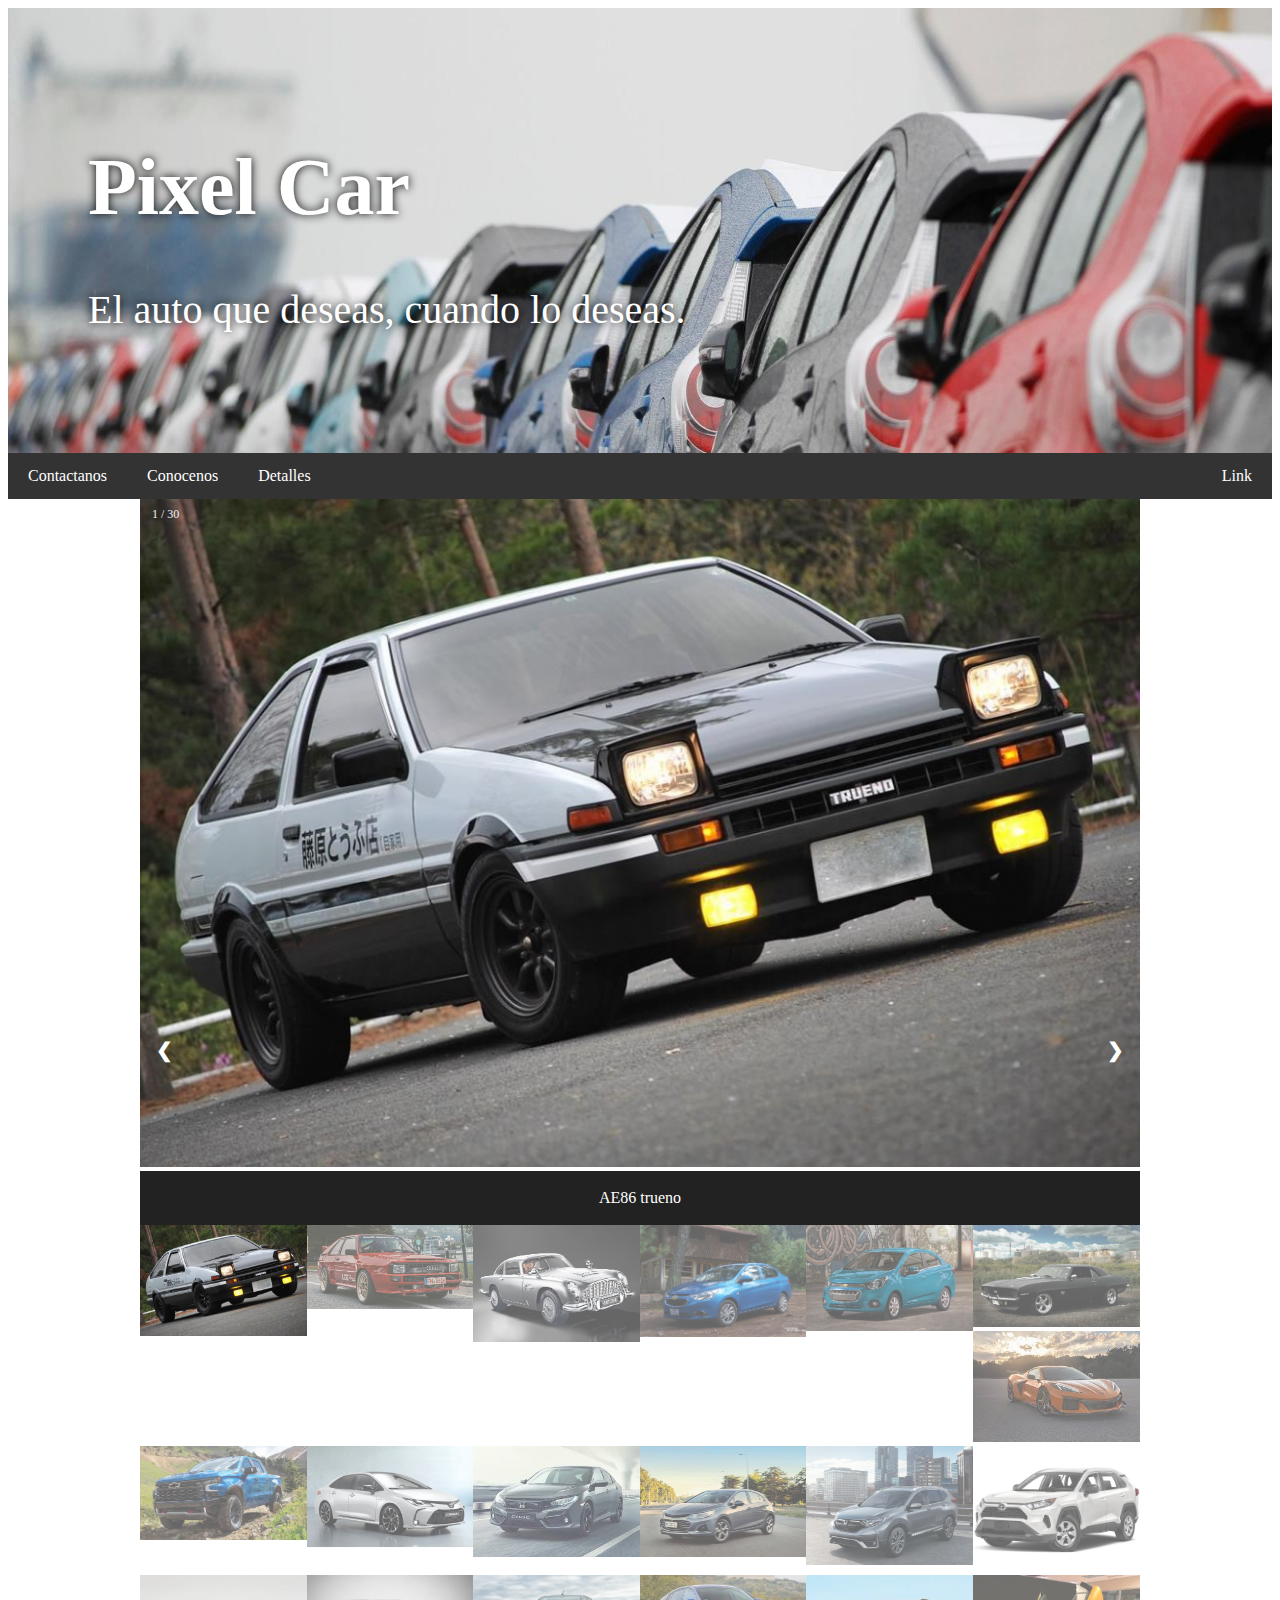
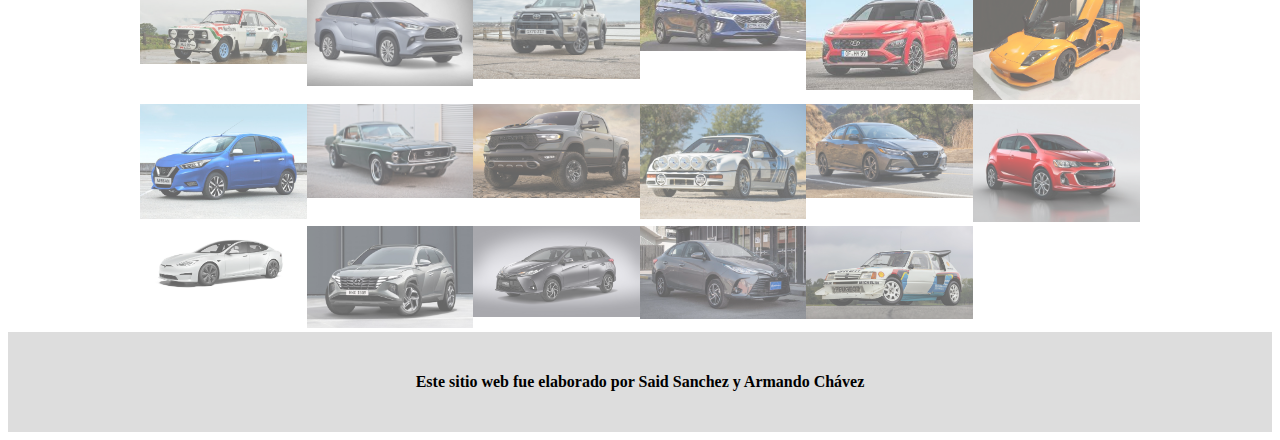
==== commit 8532ae82: "Actualizacion general" ====
--- a/WWW/index.html
+++ b/WWW/index.html
@@ -23,68 +23,314 @@
 
 <!--Barra de navegacion-->
 <div class="navbar">
-  <a href="./WWW/contactos.html" title="Visita la pagina de contactos">Contactanos</a>
-  <a href="./WWW/acerca_de.html" title="Visita la pagina de acerca de">Conocenos</a>
-  <a href="./WWW/detalles.html" title="Visita la pagina de detalles">Detalles</a>
+  <a href="/WWW/contacto.txt" title="Visita la pagina de contactos">Contactanos</a>
+  <a href="/WWW/acerca_de.html" title="Visita la pagina de acerca de">Conocenos</a>
+  <a href="/WWW/detalles.html" title="Visita la pagina de detalles">Detalles</a>
   <a href="#" class="right">Link</a>
 </div>
 
-<!-- Slideshow container -->
-<div class="slideshow-container">
-
-<!-- Full-width images with number and caption text -->
-<div class="mySlides fade">
-<div class="numbertext">1 / 4</div>
-<img src="imagenes/quattro.jpg" style="width:100%">
-<div class="text">Caption Text</div>
+
+
+<!--Slideshow-->
+
+
+<!-- Container for the image gallery -->
+<div class="container">
+
+  <!-- Full-width images with number text -->
+  <div class="mySlides">
+    <div class="numbertext">1 / 30</div>
+      <img src="../WWW/imagenes/ae86_trueno.jpg" style="width:100%">
+  </div>
+
+  <div class="mySlides">
+    <div class="numbertext">2 / 30</div>
+      <img src="../WWW/imagenes/quattro.jpg" style="width:100%">
+  </div>
+
+  <div class="mySlides">
+    <div class="numbertext">3 / 30</div>
+      <img src="../WWW/imagenes/astonmartin.jpg" style="width:100%">
+  </div>
+
+  <div class="mySlides">
+    <div class="numbertext">4 / 30</div>
+      <img src="../WWW/imagenes/aveo.jpg" style="width:100%">  
+  </div>
+
+  <div class="mySlides">
+    <div class="numbertext">5 / 30</div>
+      <img src="../WWW/imagenes/beat.jpg" style="width:100%">
+  </div>
+
+  <div class="mySlides">
+    <div class="numbertext">6 / 30</div>
+      <img src="../WWW/imagenes/camaro.jpg" style="width:100%">
+  </div>
+
+  <div class="mySlides">
+    <div class="numbertext">7 / 30</div>
+      <img src="../WWW/imagenes/corvette.jpg" style="width:100%">
+  </div>
+
+  <div class="mySlides">
+    <div class="numbertext">8 / 30</div>
+      <img src="../WWW/imagenes/Cheyenne.jpg" style="width:100%">
+  </div>
+
+  <div class="mySlides">
+    <div class="numbertext">9 / 30</div>
+      <img src="../WWW/imagenes/corolla.jpg" style="width:100%">
+  </div>
+
+  <div class="mySlides">
+    <div class="numbertext">10 / 30</div>
+      <img src="../WWW/imagenes/civic.jpg" style="width:100%">
+  </div>
+
+  <div class="mySlides">
+    <div class="numbertext">11 / 30</div>
+      <img src="../WWW/imagenes/cruze.jpg" style="width:100%">
+  </div>
+
+  <div class="mySlides">
+    <div class="numbertext">12 / 30</div>
+      <img src="../WWW/imagenes/cvr.jpg" style="width:100%">
+  </div>
+
+  <div class="mySlides">
+    <div class="numbertext">13 / 30</div>
+      <img src="../WWW/imagenes/cvrT.jpg" style="width:100%">
+  </div>
+
+  <div class="mySlides">
+    <div class="numbertext">14 / 30</div>
+      <img src="../WWW/imagenes/ford_escort.jpg" style="width:100%">
+  </div>
+
+  <div class="mySlides">
+    <div class="numbertext">15 / 30</div>
+      <img src="../WWW/imagenes/highlander.jpg" style="width:100%">
+  </div>
+
+  <div class="mySlides">
+    <div class="numbertext">16 / 30</div>
+      <img src="../WWW/imagenes/Hilux.jpg" style="width:100%">
+  </div>
+
+  <div class="mySlides">
+    <div class="numbertext">17 / 30</div>
+      <img src="../WWW/imagenes/ioniq.jpg" style="width:100%">
+  </div>
+
+  <div class="mySlides">
+    <div class="numbertext">18 / 30</div>
+      <img src="../WWW/imagenes/kona.jpg" style="width:100%">
+  </div>
+
+  <div class="mySlides">
+    <div class="numbertext">19 / 30</div>
+      <img src="../WWW/imagenes/lambo.jpg" style="width:100%">
+  </div>
+
+  <div class="mySlides">
+    <div class="numbertext">20 / 30</div>
+      <img src="../WWW/imagenes/march.jpg" style="width:100%">
+  </div>
+
+  <div class="mySlides">
+    <div class="numbertext">21 / 30</div>
+      <img src="../WWW/imagenes/Mustang.jpg" style="width:100%">
+  </div>
+
+  <div class="mySlides">
+    <div class="numbertext">22 / 30</div>
+      <img src="../WWW/imagenes/Ram.jpg" style="width:100%">
+  </div>
+
+  <div class="mySlides">
+    <div class="numbertext">23 / 30</div>
+      <img src="../WWW/imagenes/rs200.jpg" style="width:100%">
+  </div>
+
+  <div class="mySlides">
+    <div class="numbertext">24 / 30</div>
+      <img src="../WWW/imagenes/sentra.jpg" style="width:100%">
+  </div>
+
+  <div class="mySlides">
+    <div class="numbertext">25 / 30</div>
+      <img src="../WWW/imagenes/sonic.jpg" style="width:100%">
+  </div>
+
+  <div class="mySlides">
+    <div class="numbertext">26 / 30</div>
+      <img src="../WWW/imagenes/Tesla.jpg" style="width:100%">
+  </div>
+
+  <div class="mySlides">
+    <div class="numbertext">27 / 30</div>
+      <img src="../WWW/imagenes/Tucson.jpg" style="width:100%">
+  </div>
+
+  <div class="mySlides">
+    <div class="numbertext">28 / 30</div>
+      <img src="../WWW/imagenes/yarisHB.jpg" style="width:100%">
+  </div>
+
+  <div class="mySlides">
+    <div class="numbertext">29 / 30</div>
+      <img src="../WWW/imagenes/YarisSd.jpg" style="width:100%">
+  </div>
+
+  <div class="mySlides">
+    <div class="numbertext">30 / 30</div>
+      <img src="../WWW/imagenes/peugeot205.jpg" style="width:100%">
+  </div>
+
+
+  <!-- Next and previous buttons -->
+  <a class="prev" onclick="plusSlides(-1)">&#10094;</a>
+  <a class="next" onclick="plusSlides(1)">&#10095;</a>
+
+  <!-- Image text -->
+  <div class="caption-container">
+    <p id="caption">Textooooooooo</p>
+  </div>
+
+  <!-- Thumbnail images -->
+  <div class="row">
+    <div class="column">
+      <img class="demo cursor" src="../WWW/imagenes/ae86_trueno.jpg" style="width:100%" onclick="currentSlide(1)" alt="AE86 trueno">
+    </div>
+    <div class="column">
+      <img class="demo cursor" src="../WWW/imagenes/quattro.jpg" style="width:100%" onclick="currentSlide(2)" alt="Audi Quattro">
+    </div>
+    <div class="column">
+      <img class="demo cursor" src="../WWW/imagenes/astonmartin.jpg" style="width:100%" onclick="currentSlide(3)" alt="Aston Martin">
+    </div>
+    <div class="column">
+      <img class="demo cursor" src="../WWW/imagenes/aveo.jpg" style="width:100%" onclick="currentSlide(4)" alt="Ford Aveo">
+    </div>
+    <div class="column">
+      <img class="demo cursor" src="../WWW/imagenes/beat.jpg" style="width:100%" onclick="currentSlide(5)" alt="Ford Beat">
+    </div>
+    <div class="column">
+      <img class="demo cursor" src="../WWW/imagenes/camaro.jpg" style="width:100%" onclick="currentSlide(6)" alt="Chevrolet Camaro">
+    </div>
+    <!--desde aqui -->
+    <div class="column">
+      <img class="demo cursor" src="../WWW/imagenes/corvette.jpg" style="width:100%" onclick="currentSlide(7)" alt="Chevrolet Corvette">
+    </div>
+    <div class="column">
+      <img class="demo cursor" src="../WWW/imagenes/Cheyenne.jpg" style="width:100%" onclick="currentSlide(8)" alt="Ford Cheyenne">
+    </div>
+    <div class="column">
+      <img class="demo cursor" src="../WWW/imagenes/corolla.jpg" style="width:100%" onclick="currentSlide(9)" alt="Toyota Corolla">
+    </div>
+    <div class="column">
+      <img class="demo cursor" src="../WWW/imagenes/civic.jpg" style="width:100%" onclick="currentSlide(10)" alt="Honda Civic">
+    </div>
+    <div class="column">
+      <img class="demo cursor" src="../WWW/imagenes/cruze.jpg" style="width:100%" onclick="currentSlide(11)" alt="Chevrolet Cruze">
+    </div>
+    <div class="column">
+      <img class="demo cursor" src="../WWW/imagenes/cvr.jpg" style="width:100%" onclick="currentSlide(12)" alt="Honda CVR">
+    </div>
+    <div class="column">
+      <img class="demo cursor" src="../WWW/imagenes/cvrT.jpg" style="width:100%" onclick="currentSlide(13)" alt="Honda CVRT">
+    </div>
+    <div class="column">
+      <img class="demo cursor" src="../WWW/imagenes/ford_escort.jpg" style="width:100%" onclick="currentSlide(14)" alt="Ford Escort">
+    </div>
+    <div class="column">
+      <img class="demo cursor" src="../WWW/imagenes/highlander.jpg" style="width:100%" onclick="currentSlide(15)" alt="Toyota Highlander">
+    </div>
+    <div class="column">
+      <img class="demo cursor" src="../WWW/imagenes/Hilux.jpg" style="width:100%" onclick="currentSlide(16)" alt="Toyota Hilux">
+    </div>
+    <div class="column">
+      <img class="demo cursor" src="../WWW/imagenes/ioniq.jpg" style="width:100%" onclick="currentSlide(17)" alt="Hyundai Ioniq">
+    </div>
+    <div class="column">
+      <img class="demo cursor" src="../WWW/imagenes/kona.jpg" style="width:100%" onclick="currentSlide(18)" alt="Hyundai KONA">
+    </div>
+    <div class="column">
+      <img class="demo cursor" src="../WWW/imagenes/lambo.jpg" style="width:100%" onclick="currentSlide(19)" alt="Lamborghini">
+    </div>
+    <div class="column">
+      <img class="demo cursor" src="../WWW/imagenes/march.jpg" style="width:100%" onclick="currentSlide(20)" alt="Nissan March">
+    </div>
+    <div class="column">
+      <img class="demo cursor" src="../WWW/imagenes/Mustang.jpg" style="width:100%" onclick="currentSlide(21)" alt="Ford Mustang">
+    </div>
+    <div class="column">
+      <img class="demo cursor" src="../WWW/imagenes/Ram.jpg" style="width:100%" onclick="currentSlide(22)" alt="Ram">
+    </div>
+    <div class="column">
+      <img class="demo cursor" src="../WWW/imagenes/rs200.jpg" style="width:100%" onclick="currentSlide(23)" alt="Ford RS200">
+    </div>
+    <div class="column">
+      <img class="demo cursor" src="../WWW/imagenes/sentra.jpg" style="width:100%" onclick="currentSlide(24)" alt="Nissan Sentra">
+    </div>
+    <div class="column">
+      <img class="demo cursor" src="../WWW/imagenes/sonic.jpg" style="width:100%" onclick="currentSlide(25)" alt="Ford Sonic">
+    </div>
+    <div class="column">
+      <img class="demo cursor" src="../WWW/imagenes/Tesla.jpg" style="width:100%" onclick="currentSlide(26)" alt="Tesla">
+    </div>
+    <div class="column">
+      <img class="demo cursor" src="../WWW/imagenes/Tucson.jpg" style="width:100%" onclick="currentSlide(27)" alt="Hyundai Tucson">
+    </div>
+    <div class="column">
+      <img class="demo cursor" src="../WWW/imagenes/yarisHB.jpg" style="width:100%" onclick="currentSlide(28)" alt="Toyota Yaris">
+    </div>
+    <div class="column">
+      <img class="demo cursor" src="../WWW/imagenes/YarisSd.jpg" style="width:100%" onclick="currentSlide(29)" alt="Toyota YarisSd">
+    </div>
+    <div class="column">
+      <img class="demo cursor" src="../WWW/imagenes/peugeot205.jpg" style="width:100%" onclick="currentSlide(30)" alt="peugeot Turbo 205">
+    </div>
+  </div>
 </div>
 
-<div class="mySlides fade">
-<div class="numbertext">2 / 4</div>
-<img src="imagenes/rs200.jpg" style="width:100%">
-<div class="text">Caption Two</div>
-</div>
-
-<div class="mySlides fade">
-<div class="numbertext">3 / 4</div>
-<img src="imagenes/ae86_trueno.jpg" style="width:100%">
-<div class="text">Caption Three</div>
-</div>
-
-<div class="mySlides fade">
-  <div class="numbertext">4 / 4</div>
-  <img src="imagenes/ford_escort.jpg" style="width:100%">
-  <div class="text">Caption Four</div>
-</div>
-
-<!-- Next and previous buttons -->
-<a class="prev" onclick="plusSlides(-1)">&#10094;</a>
-<a class="next" onclick="plusSlides(1)">&#10095;</a>
-</div>
-<br>
-
-<!-- The dots/circles -->
-<div style="text-align:center">
-<span class="dot" onclick="currentSlide(1)"></span>
-<span class="dot" onclick="currentSlide(2)"></span>
-<span class="dot" onclick="currentSlide(3)"></span>
-</div>
-<script>
-  var slideIndex = 0;
-showSlides();
-
-function showSlides() {
-var i;
-var slides = document.getElementsByClassName("mySlides");
-for (i = 0; i < slides.length; i++) {
-  slides[i].style.display = "none";
-}
-slideIndex++;
-if (slideIndex > slides.length) {slideIndex = 1}
-slides[slideIndex-1].style.display = "block";
-setTimeout(showSlides, 5000); // Change image every 5 seconds
-}
+<script>  
+    var slideIndex = 1;
+    showSlides(slideIndex);
+
+    // Next/previous controls
+    function plusSlides(n) {
+      showSlides(slideIndex += n);
+    }
+
+    // Thumbnail image controls
+    function currentSlide(n) {
+      showSlides(slideIndex = n);
+    }
+
+    function showSlides(n) {
+      var i;
+      var slides = document.getElementsByClassName("mySlides");
+      var dots = document.getElementsByClassName("demo");
+      var captionText = document.getElementById("caption");
+      if (n > slides.length) {slideIndex = 1}
+      if (n < 1) {slideIndex = slides.length}
+      for (i = 0; i < slides.length; i++) {
+        slides[i].style.display = "none";
+      }
+      for (i = 0; i < dots.length; i++) {
+        dots[i].className = dots[i].className.replace(" active", "");
+      }
+      slides[slideIndex-1].style.display = "block";
+      dots[slideIndex-1].className += " active";
+      captionText.innerHTML = dots[slideIndex-1].alt;
+    }
+
 </script>
+
+
+
+<!--        
     <section>
       <article>
         <h1>Tenemos una gran variedad de vehiculos</h1>
@@ -160,12 +406,14 @@
         <h2>March</h2>
         <img id="auto" src="imagenes/march.jpg" alt="auto disponibles">
 
+        -->
 
         <div class="footer">
-          <h2>Footer</h2>
+          <h4> Este sitio web fue elaborado por Said Sanchez y Armando Chávez</h4>
         </div>
       </section>
     </article>   
+
 </body>
 
 </html>
--- a/WWW/css/estilos.css
+++ b/WWW/css/estilos.css
@@ -27,7 +27,7 @@
     padding: 80px; /* some padding */
     text-align: left;
     vertical-align: top;
-    background-image: url('./imagenes/carRental.jpg');
+    background-image: url('../imagenes/carRental.jpg');
     background-repeat: no-repeat;
     background-size: 100% 100%;
     background-attachment: fixed;
@@ -73,10 +73,15 @@
 
 
 
-  * {box-sizing:border-box}
+/* css del slideshow */
 
-  /* Slideshow container */
-  .slideshow-container {
+  * {
+    box-sizing: border-box;
+  }
+  
+  /* Position the image container (needed to position the left and right arrows) */
+  .container {
+    position: relative;
     max-width: 1000px;
     position: relative;
     margin: auto;
@@ -87,20 +92,26 @@
     display: none;
   }
   
+  /* Add a pointer when hovering over the thumbnail images */
+  .cursor {
+    cursor: pointer;
+  }
+  
   /* Next & previous buttons */
-  .prev, .next {
+  .prev,
+  .next {
     cursor: pointer;
     position: absolute;
-    top: 50%;
+    top: 40%;
     width: auto;
-    margin-top: -22px;
     padding: 16px;
+    margin-top: -50px;
     color: white;
     font-weight: bold;
-    font-size: 18px;
-    transition: 0.6s ease;
+    font-size: 20px;
     border-radius: 0 3px 3px 0;
     user-select: none;
+    -webkit-user-select: none;
   }
   
   /* Position the "next button" to the right */
@@ -110,19 +121,9 @@
   }
   
   /* On hover, add a black background color with a little bit see-through */
-  .prev:hover, .next:hover {
-    background-color: rgba(0,0,0,0.8);
-  }
-  
-  /* Caption text */
-  .text {
-    color: #f2f2f2;
-    font-size: 15px;
-    padding: 8px 12px;
-    position: absolute;
-    bottom: 8px;
-    width: 100%;
-    text-align: center;
+  .prev:hover,
+  .next:hover {
+    background-color: rgba(0, 0, 0, 0.8);
   }
   
   /* Number text (1/3 etc) */
@@ -134,40 +135,41 @@
     top: 0;
   }
   
-  /* The dots/bullets/indicators */
-  .dot {
-    cursor: pointer;
-    height: 15px;
-    width: 15px;
-    margin: 0 2px;
-    background-color: #bbb;
-    border-radius: 50%;
-    display: inline-block;
-    transition: background-color 0.6s ease;
+  /* Container for image text */
+  .caption-container {
+    text-align: center;
+    background-color: #222;
+    padding: 2px 16px;
+    color: white;
   }
   
-  .active, .dot:hover {
-    background-color: #717171;
+  .row:after {
+    content: "";
+    display: table;
+    clear: both;
   }
   
-  /* Fading animation */
-  .fade {
-    -webkit-animation-name: fade;
-    -webkit-animation-duration: 1.5s;
-    animation-name: fade;
-    animation-duration: 1.5s;
+  /* Six columns side by side */
+  .column {
+    float: left;
+    width: 16.66%;
   }
   
-  @-webkit-keyframes fade {
-    from {opacity: .4}
-    to {opacity: 1}
+  /* Add a transparency effect for thumnbail images */
+  .demo {
+    opacity: 0.6;
   }
   
-  @keyframes fade {
-    from {opacity: .4}
-    to {opacity: 1}
+  .active,
+  .demo:hover {
+    opacity: 1;
   }
 
+
+
+
+ 
+  /* css del footer */
   .footer {
     padding: 20px; /* Some padding */
     text-align: center; /* Center text*/
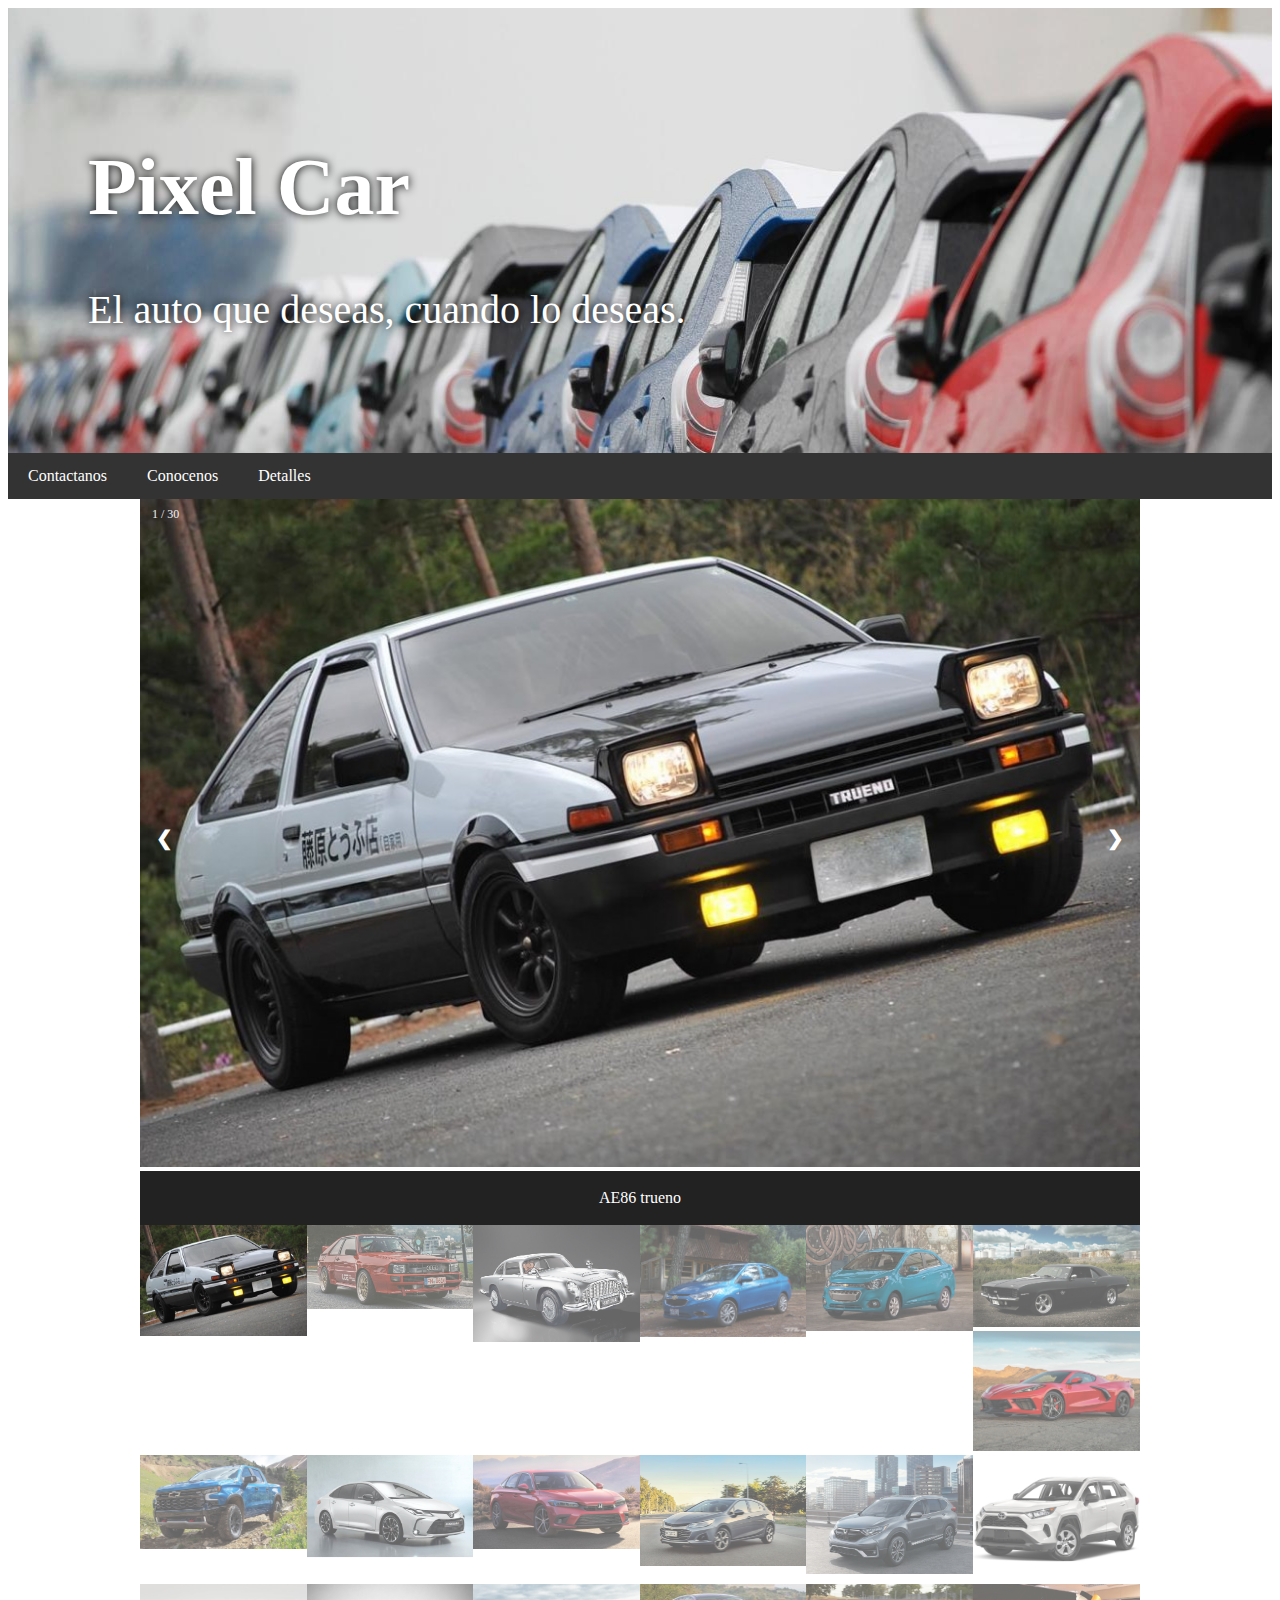
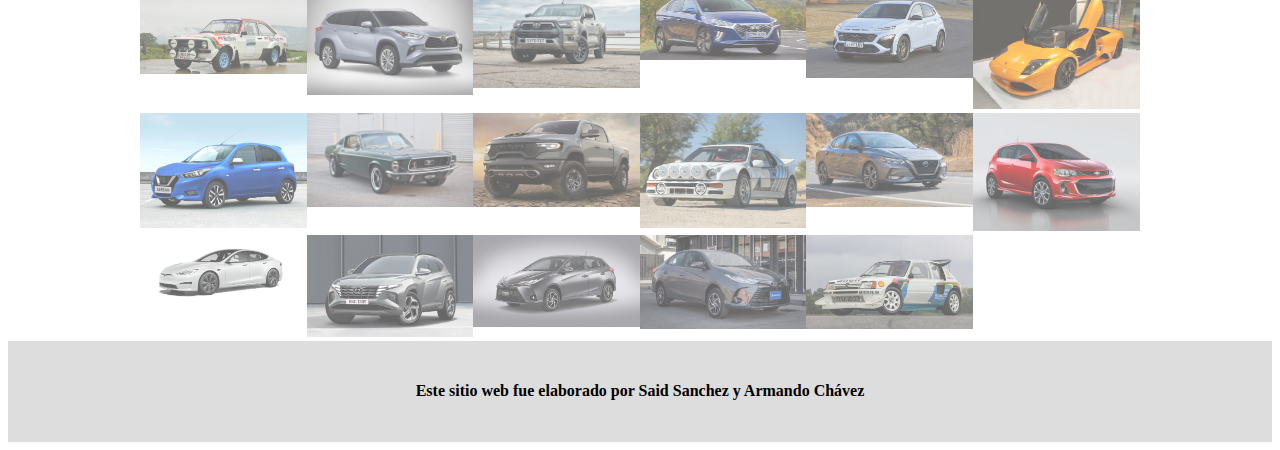
==== commit cb013e6a: "Acerca de actualizado" ====
--- a/WWW/index.html
+++ b/WWW/index.html
@@ -26,7 +26,6 @@
   <a href="/WWW/contacto.txt" title="Visita la pagina de contactos">Contactanos</a>
   <a href="/WWW/acerca_de.html" title="Visita la pagina de acerca de">Conocenos</a>
   <a href="/WWW/detalles.html" title="Visita la pagina de detalles">Detalles</a>
-  <a href="#" class="right">Link</a>
 </div>
 
 
@@ -218,7 +217,6 @@
     <div class="column">
       <img class="demo cursor" src="../WWW/imagenes/camaro.jpg" style="width:100%" onclick="currentSlide(6)" alt="Chevrolet Camaro">
     </div>
-    <!--desde aqui -->
     <div class="column">
       <img class="demo cursor" src="../WWW/imagenes/corvette.jpg" style="width:100%" onclick="currentSlide(7)" alt="Chevrolet Corvette">
     </div>
--- a/WWW/css/estilos.css
+++ b/WWW/css/estilos.css
@@ -102,7 +102,7 @@
   .next {
     cursor: pointer;
     position: absolute;
-    top: 40%;
+    top: 25%;
     width: auto;
     padding: 16px;
     margin-top: -50px;
